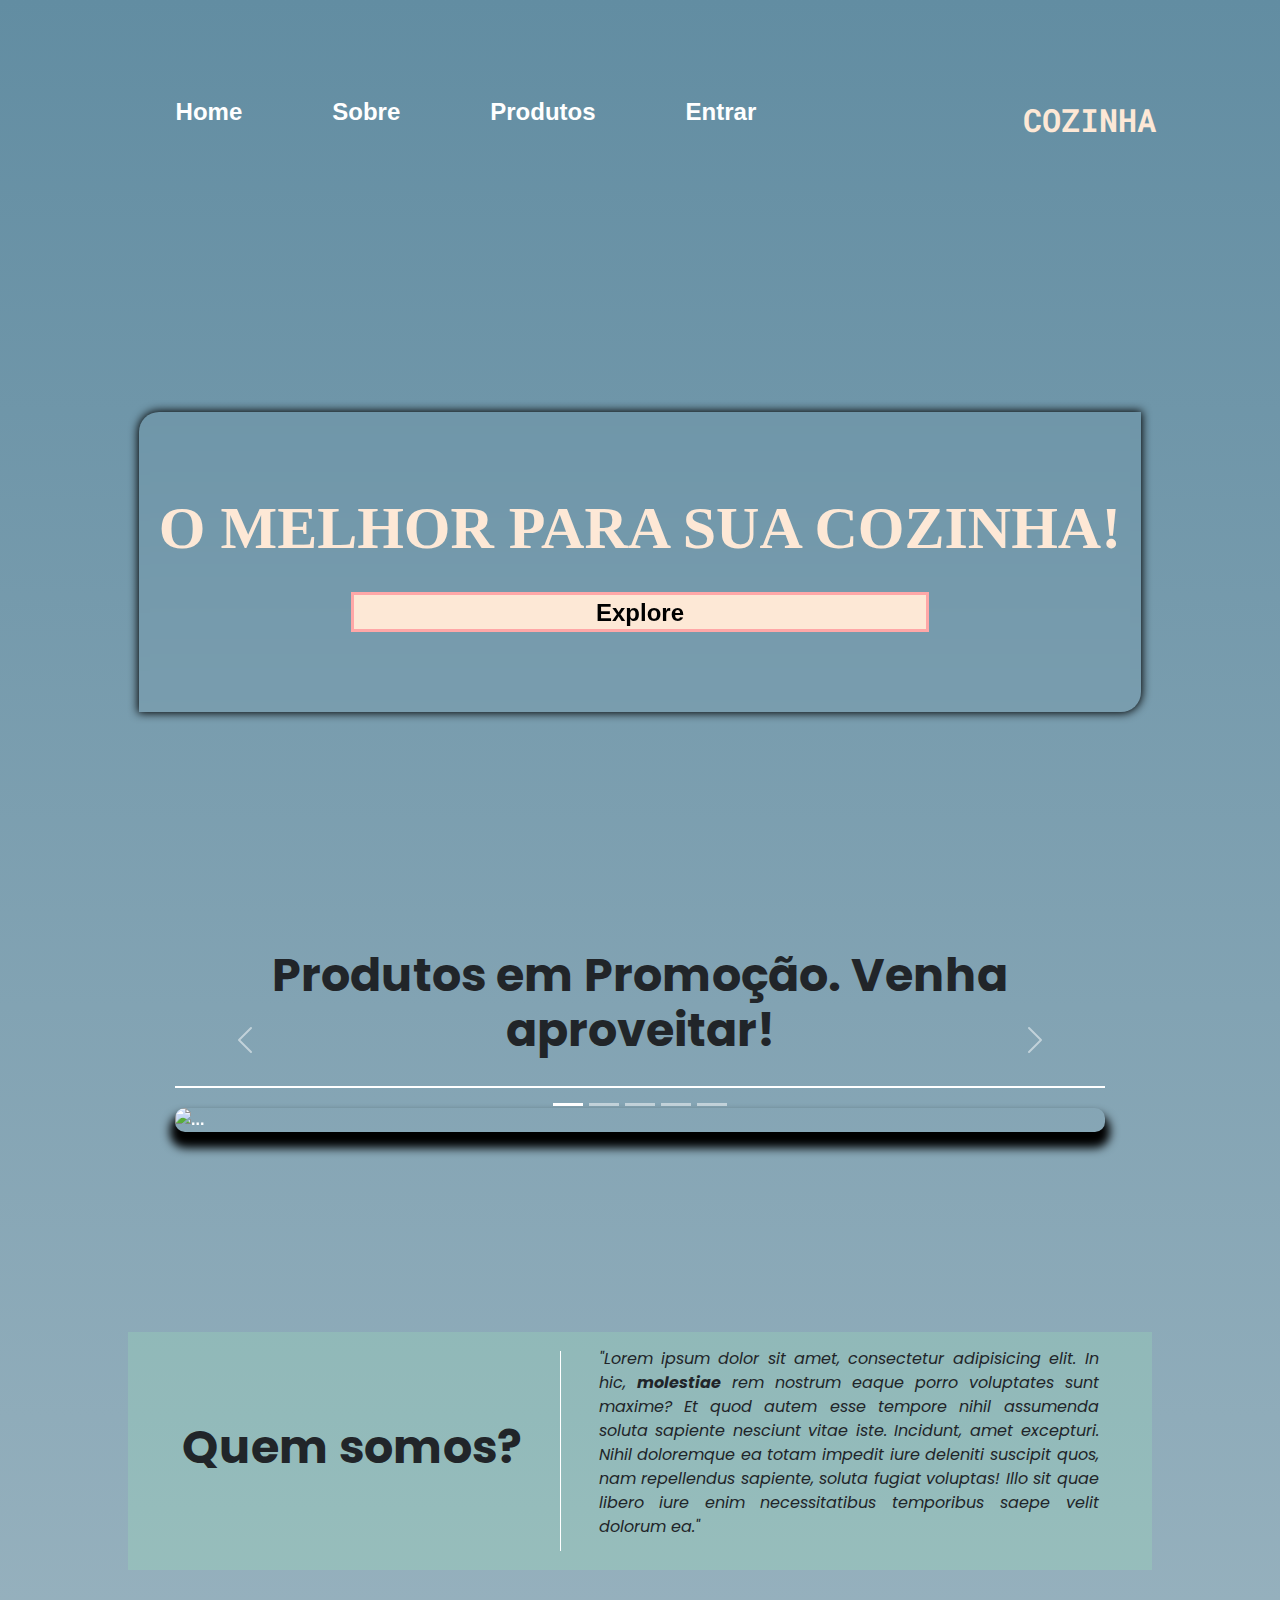
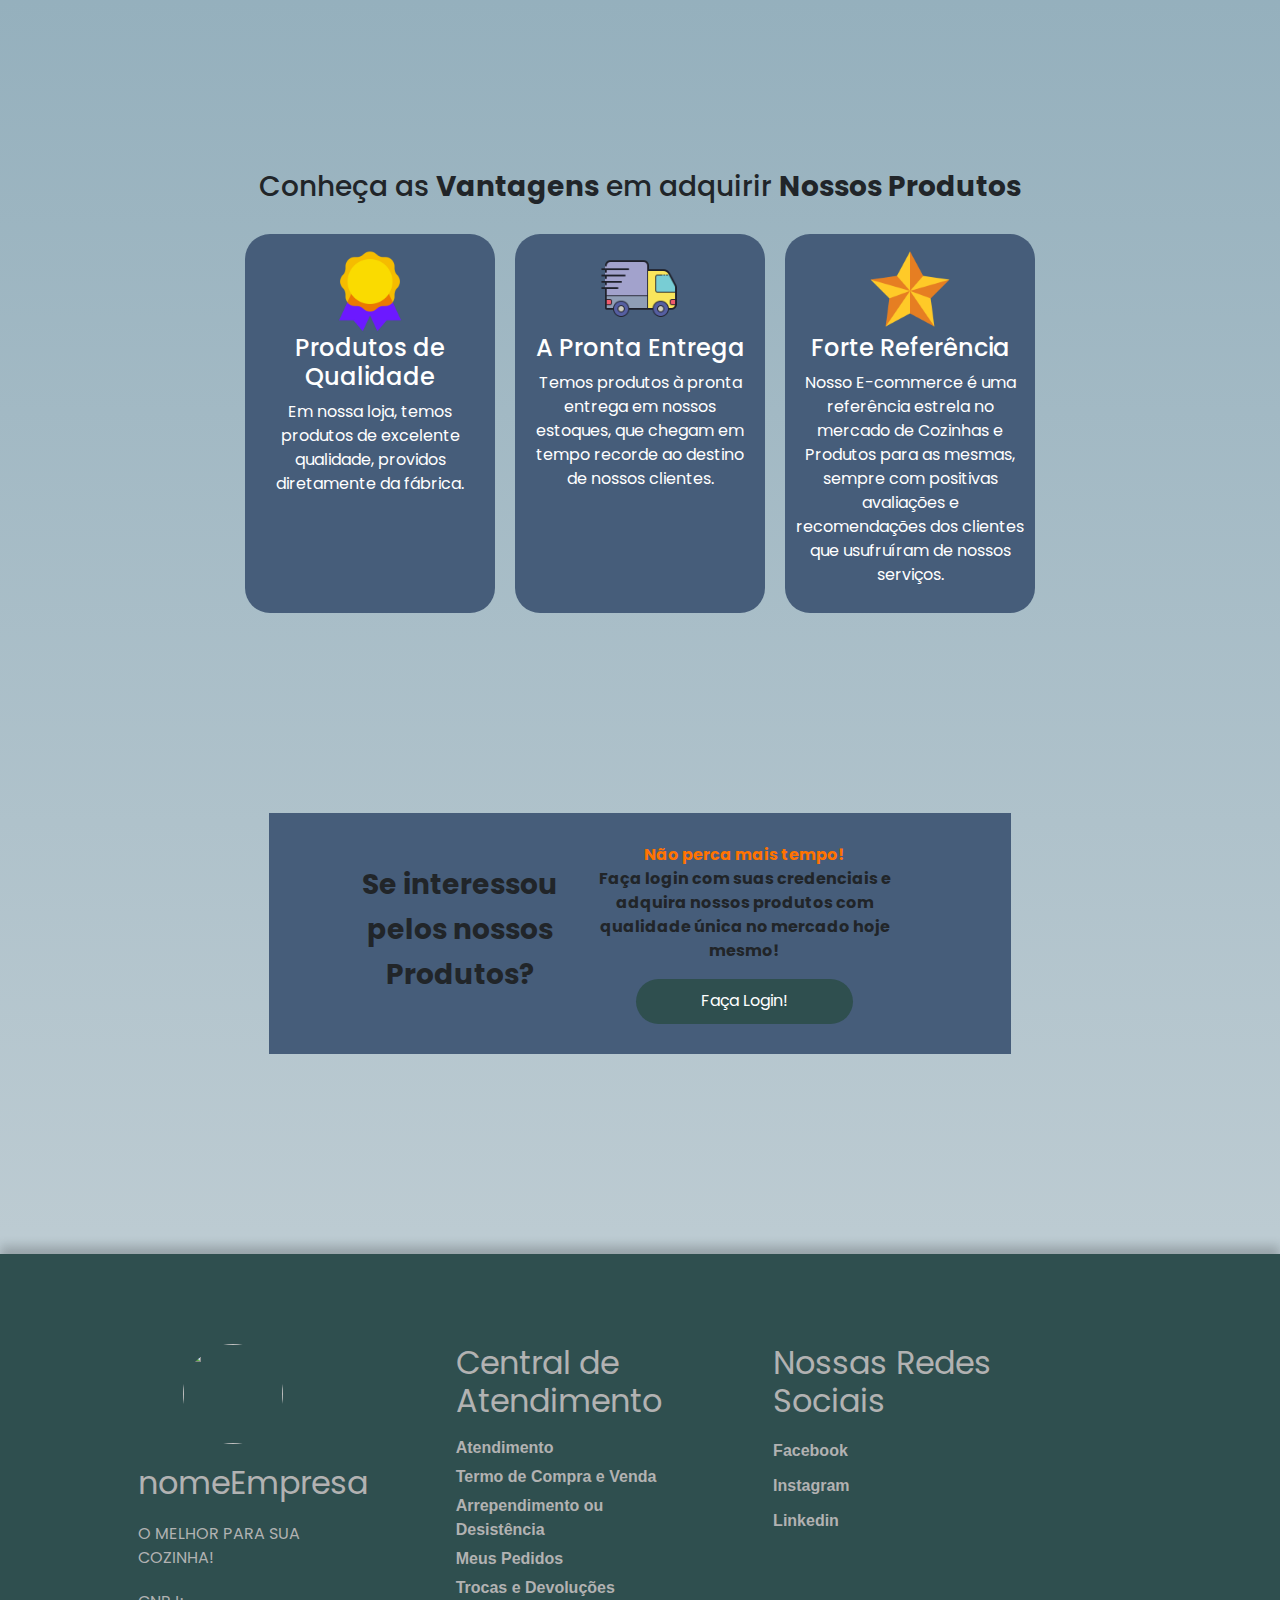
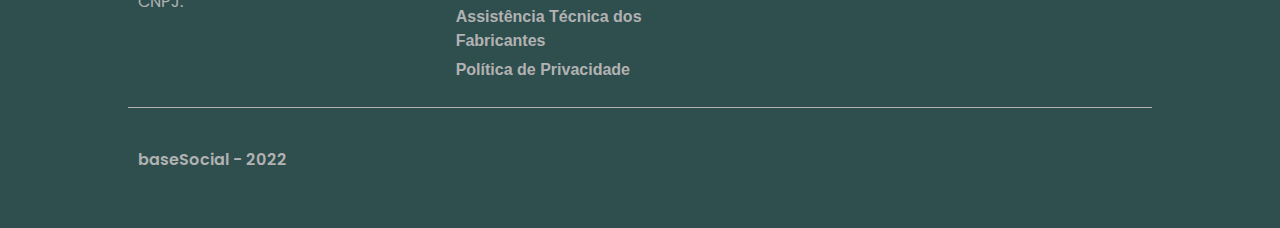
==== index.html @ 8b1926d8 "Ajustes Gerais em Design do site. Footer/Header/" ====
<!DOCTYPE html>
<html lang="pt-br">

<head>
  <meta charset="UTF-8">
  <meta http-equiv="X-UA-Compatible" content="IE=edge">
  <meta name="viewport" content="width=device-width, initial-scale=1.0">
  <title>Projeto Secreto da Base</title>

  <link rel="stylesheet" href="assets/css/reset.css">
  <link rel="stylesheet" href="assets/css/bootstrap.min.css">
  <link rel="stylesheet" href="assets/css/styleIndex.css">
  <!-- <link rel="stylesheet" href="assets/css/cssComum.css"> -->
</head>

<body>
  <section class="home">
    <header class="header-home">
      <nav class="nav-menu">
        <ul class="menu-items">
          <li class="item"><a href="">Home</a></li>
          <li class="item"><a href="#">Sobre</a></li>
          <li class="item"><a href="./telaProdutos.html">Produtos</a></li>
          <li class="item"><a href="./login.html">Entrar</a></li>
        </ul>
        <!--.menu-items-->
      </nav>
      <!--.nav-menu-->
      <a href="#" class="logo">Cozinha</a>
    </header>
    <!--.header-home-->

    <main class="main-home">
      <div class="center">
        <h1>O Melhor para sua Cozinha!</h1>
        <a href="#destaques">Explore</a>
      </div>
      <!--.center-->
    </main>
    <!--.main-home-->
  </section>
  <!--.home-->

  <section class="destaques" id="destaques">
    <div class="container d-flex justify-content-center">
      <div id="carouselExampleCaptions" class="carousel slide mt-5 col-10 d-flex justify-content-center"
        data-bs-ride="false">
        <h3 class="title">Produtos em Promoção. Venha aproveitar!</h3>
        <div class="row"></div>
        <div class="carousel-indicators">
          <button type="button" data-bs-target="#carouselExampleCaptions" data-bs-slide-to="0" class="active"
            aria-current="true" aria-label="Slide 1"></button>
          <button type="button" data-bs-target="#carouselExampleCaptions" data-bs-slide-to="1"
            aria-label="Slide 2"></button>
          <button type="button" data-bs-target="#carouselExampleCaptions" data-bs-slide-to="2"
            aria-label="Slide 3"></button>
          <button type="button" data-bs-target="#carouselExampleCaptions" data-bs-slide-to="3"
            aria-label="Slide 4"></button>
          <button type="button" data-bs-target="#carouselExampleCaptions" data-bs-slide-to="4"
            aria-label="Slide 5"></button>
        </div>
        <div class="carousel-inner">
          <a href="./telaProdutos.html">
            <div class="carousel-item active">
              <img src="./assets/images/homeImage.jpg" class="d-block w-100" alt="...">
              <div class="carousel-caption d-md-block">
                <h5>Produto 1</h5>
                <p class="desc">Descrição Produto 1</p>
              </div>
            </div>
          </a>
          <div class="carousel-item">
            <img src="./assets/images/homeImage.jpg" class="d-block w-100" alt="...">
            <div class="carousel-caption d-md-block">
              <h5>Produto 2</h5>
              <p class="desc">Descrição Produto 2</p>
            </div>
          </div>
          <div class="carousel-item">
            <img src="./assets/images/homeImage.jpg" class="d-block w-100" alt="...">
            <div class="carousel-caption d-md-block">
              <h5 class="font">Produto 3</h5>
              <p class="desc">Descrição Produto 3</p>
            </div>
          </div>
          <div class="carousel-item">
            <img src="./assets/images/homeImage.jpg" class="d-block w-100" alt="...">
            <div class="carousel-caption d-md-block">
              <h5 class="font">Produto 4</h5>
              <p class="desc">Descrição Produto 4</p>
            </div>
          </div>
          <div class="carousel-item">
            <img src="./assets/images/homeImage.jpg" class="d-block w-100" alt="...">
            <div class="carousel-caption d-md-block">
              <h5 class="font">Produto 5</h5>
              <p class="desc">Descrição Produto 5</p>
            </div>
          </div>
        </div>
        <button class="carousel-control-prev" type="button" data-bs-target="#carouselExampleCaptions"
          data-bs-slide="prev">
          <span class="carousel-control-prev-icon" aria-hidden="true"></span>
          <span class="visually-hidden">Previous</span>
        </button>
        <button class="carousel-control-next" type="button" data-bs-target="#carouselExampleCaptions"
          data-bs-slide="next">
          <span class="carousel-control-next-icon" aria-hidden="true"></span>
          <span class="visually-hidden">Next</span>
        </button>
      </div>
      <!--.carousel-->
    </div>
    <!--.container-->
  </section>
  <!--.destaques-->

  <section class="about">
    <div class="container">
      <header class="header-about">
        <h3 class="title">Quem somos?</h3>
      </header>
      <!--.header-about-->
      <div class="row"></div>
      <main class="main-about">
        <p>"Lorem ipsum dolor sit amet, consectetur adipisicing elit. In hic, <strong>molestiae</strong> rem nostrum
          eaque porro voluptates sunt maxime? Et quod autem esse tempore nihil assumenda soluta sapiente nesciunt vitae
          iste.
          Incidunt, amet excepturi. Nihil doloremque ea totam impedit iure deleniti suscipit quos, nam repellendus
          sapiente, soluta fugiat voluptas! Illo sit quae libero iure enim necessitatibus temporibus saepe velit dolorum
          ea."</p>
      </main>
      <!--.main-about-->
    </div>
    <!--.container-->
  </section>
  <!--.about-->

  <section class="vantagens">
    <div class="container">
      <header class="header-vantagens">
        <h3>Conheça as <strong>Vantagens</strong> em adquirir <strong>Nossos Produtos</strong></h3>
      </header>
      <main class="main-vantagens">
        <div class="vantItem">
          <img src="./assets/images/itemVant1.png" alt="">
          <h4>Produtos de Qualidade</h4>
          <p>Em nossa loja, temos produtos de excelente qualidade, providos diretamente da fábrica.</p>
        </div>

        <div class="vantItem">
          <img src="./assets/images/itemVant2.png" alt="">
          <h4>A Pronta Entrega</h4>
          <p>Temos produtos à pronta entrega em nossos estoques, que chegam em tempo recorde ao destino de nossos
            clientes.</p>
        </div>

        <div class="vantItem">
          <img src="./assets/images/itemVant3.png" alt="">
          <h4>Forte Referência</h4>
          <p>Nosso E-commerce é uma referência estrela no mercado de Cozinhas e Produtos para as mesmas, sempre com
            positivas avaliações e recomendações dos clientes que usufruíram de nossos serviços.</p>
        </div>
      </main>
      <!--.main-vantagens-->
    </div>
    <!--.container-->
  </section>
  <!--.vantagens-->

  <section class="login">
    <div class="container">
      <header class="header-login">
        <!-- <div class="row"></div> -->
        <h3>Se interessou pelos nossos Produtos?</h3>
      </header>
      <main class="main-login">
        <p><span>Não perca mais tempo!</span><br>Faça login com suas credenciais e adquira nossos produtos com qualidade
          única no
          mercado hoje mesmo!</p>
        <button>Faça Login!</button>
      </main>
    </div>
    <!--.container-->
  </section>
  <!--.login-->

  <footer>
    <div class="wrapper">
      <div class="footer_box">
        <div class="company_footer">
          <img src="./assets/images/logobase-branco.png" alt="" width="100" height="100">
          <h2>nomeEmpresa</h2>
          <p>O MELHOR PARA SUA COZINHA!</p>
          <p>CNPJ:</p>
        </div>
      </div>
      <div class="footer_box">
        <div class="article_footer">
          <h2>Central de Atendimento</h2>
          <ul class="footer_list footer_article_list">
            <li>
              <a href="">Atendimento</a>
            </li>
            <li>
              <a href="">Termo de Compra e Venda</a>
            </li>
            <li>
              <a href="">Arrependimento ou Desistência</a>
            </li>
            <li>
              <a href="">Meus Pedidos</a>
            </li>
            <li>
              <a href="">Trocas e Devoluções</a>
            </li>
            <li>
              <a href="">Assistência Técnica dos Fabricantes</a>
            </li>
            <li>
              <a href="">Política de Privacidade</a>
            </li>
          </ul>
        </div>
      </div>
      <div class="footer_box">
        <h2>Nossas Redes Sociais</h2>
        <ul class="footer_list">
          <li>
            <a href="">
              <i class="fab fa-facebook-square"></i>
              <span>Facebook</span>
            </a>
          </li>
          <li>
            <a href="">
              <i class="fab fa-instagram"></i>
              <span>Instagram</span>
            </a>
          </li>
          <li>
            <a href="">
              <i class="fab fa-linkedin"></i>
              <span>Linkedin</span>
            </a>
          </li>
        </ul>
      </div>
      <div class="footer_bottom">
        <div class="wrapper">
          <p>baseSocial - 2022</p>

        </div>
      </div>
  </footer>

  <script src="./assets/js/script.js"></script>
  <script src="./assets/js/bootstrap.bundle.min.js"></script>
</body>

</html>
---- assets/css/styleIndex.css ----
/*
=======
Global Settings
=======
*/
@import url('https://fonts.googleapis.com/css2?family=Roboto+Mono:wght@700&display=swap');
@import url('https://fonts.googleapis.com/css2?family=Poppins:wght@500&display=swap');

body {
    background: linear-gradient(to bottom, #628da2, #CFD8DC);
    overflow-x: hidden;
    font-family: 'Poppins', sans-serif;
}

:root {
    --secundaryColor-home: white;
    --mainColor-home: rgb(253, 232, 214);
}

ul {
    list-style: none;
}

/*
=======
Home Styles
=======
*/
.home {
    background: url("/assets/images/homeImage.jpg");
    background-repeat: no-repeat ;
    background-size: cover;
    background-position: top right;
    object-fit: cover;
    width: 100vw;
    height: 100vh;
    padding: 10px 0;
}

/*
=======
Home Header Styles
=======
*/
.header-home {
    display: flex;
    justify-content: space-around;
    width: 100vw;
    height: 20vh;
    align-items: center;
    padding: 10px 0;
    background-color: transparent;
    margin-top: 20px;
}

a {
    text-decoration: none;
    color: white;
    font-family: sans-serif;
    font-weight: 670;
}

.header-home>a {
    color: var(--mainColor-home);
    text-transform: uppercase;
    font-family: 'Roboto Mono', monospace;
    font-size: 32px;
}

.nav-menu .menu-items {
    display: flex;
    gap: 50px;
}

.nav-menu .menu-items li {
    transition: box-shadow 1s, border-radius 1s;
    padding: 10px 20px;
}

.nav-menu .menu-items li:hover {
    box-shadow: inset 1px 1px 5px 5px #0f0f11;
    border-radius: 0 10px 0 10px;
}

.nav-menu .menu-items li a {
    color: var(--secundaryColor-home);
    font-size: 24px;
}

/*
=======
Home Main Styles
=======
*/
.main-home {
    display: flex;
    align-items: center;
    justify-content: center;
    height: 80%;
}

.main-home .center {
    display: flex;
    align-items: center;
    justify-content: center;
    flex-direction: column;
    height: 300px;
    gap: 20px;

    padding: 20px;

    backdrop-filter: blur(5px);
    box-shadow: 0px 0px 10px 1px black;
    border-radius: 20px 0 20px 0;
}

.main-home .center h1 {
    color: var(--mainColor-home);
    text-transform: uppercase;
    font-size: 60px;
    font-weight: bolder;
    text-align: center;
    font-family: Cambria, Cochin, Georgia, Times, 'Times New Roman', serif;
}

.center a {
    font-size: 24px;
    text-align: center;
    font-weight: bolder;
    color: black;
    width: 60%;
    height: 40px;
    transition: 1s;
    border: 3px solid rgb(255, 167, 167);
    background-color: var(--mainColor-home);
}

.center a:hover {
    transition: 1s;
    background-color: rgb(255, 167, 167);
    box-shadow: 1px 1px 12px 1px rgb(255, 158, 158);
}

/*
=======
Destaques Styles
=======
*/
.destaques .container .carousel {
    display: flex;
    align-items: center;
    flex-direction: column;
    gap: 20px;
}

.container .title {
    text-align: center;
    font-size: 46px;
    font-weight: bolder;
}

.destaques .container .row {
    border: 1px solid rgb(255, 255, 255);
    width: 100%;
}

.carousel-caption h5 {
    font-size: 60px;
}

.carousel-inner {
    border-radius: 10px;
    box-shadow: 0 11px 10px 5px black;
    user-select: none;
}

/*
=======
About Styles
=======
*/
.about .container {
    display: flex;
    align-items: center;
    justify-content: center;
    gap: 50px;
    margin: 200px auto 200px auto;
    padding: 15px;
    max-width: 1024px;
    min-width: 310px;
    background-color: rgba(167, 255, 189, 0.178);
}

.about .container p {
    text-align: justify;
    font-style: italic;
    max-width: 500px;
    min-width: 300px;
}

.about .container .row,
.login .container .row {
    height: 200px;
    border-right: 1px solid rgb(255, 255, 255);
}

/*
=======
Vantagens Styles
=======
*/
.vantagens .container .header-vantagens h3 {
    margin-bottom: 30px;
}

.vantagens .container .header-vantagens h3,
.vantItem {
    text-align: center;
}

.vantagens .container main {
    display: flex;
    justify-content: center;
    flex-wrap: wrap;
    gap: 20px;
    color: white;
}

.vantagens .container .main-vantagens .vantItem {
    background-color: #465d7a;
    border-radius: 25px;
    width: 250px;
    padding: 10px;
    transition: 1s;
}

.vantItem:hover {
    transform: scale(1.1);
    box-shadow: 1px 1px 10px 1px black;
}

.vantagens .container .main-vantagens .vantItem img {
    height: 90px;
}

/*
=======
Login Styles
=======
*/
.login {
    margin: 200px 0 200px 0;
    width: 100vw;
}

.login .container {
    background-color: #465D7A;
    display: flex;
    flex-wrap: wrap;
    padding: 10px;
    width: 58vw;
    gap: 10px;
    justify-content: center;
    align-items: center;
    text-align: center;
}

.container .header-login {
    width: 200px;
}

.header-login h3 {
    line-height: 45px;
    font-weight: bolder;
}

.container .main-login {
    width: 350px;
    display: flex;
    padding: 20px;
    align-items: center;
    flex-direction: column;
    font-weight: 700;
}

.main-login p span {
    color: rgb(255, 115, 0);
}

.main-login button {
    width: 70%;
    height: 45px;
    border: none;
    border-radius: 25px;
    background-color: #2F4F4F;
    color: white;
    transition: 1s;
}

.main-login button:hover {
    transform: scale(1.3);
}

/*
=======
Footer Styles
=======
*/
footer {
    background-color: darkslategrey;
    padding: 5em 0 40px 0;
    box-shadow: 0 -8px 10px rgba(0, 0, 0, 0.2);

    display: flex;
    justify-content: center;
    box-sizing: border-box;

    width: 100%;
}

footer h2,
footer p,
footer a,
footer span {
    color: #B2B2B2;
}

footer h2 {
    font-weight: 400;
}

footer a {
    text-decoration: none;
}

footer ul {
    padding: 0;
    margin-top: 15px;
}

footer li {
    list-style: none;
    margin-top: 5px;
}

.footer_box {
    width: 31%;
    padding: 1%;
    float: left;
}

.wrapper {
    width: 80%;
}

footer .wrapper {
    clear: both;
    content: "";
    display: block;
}

.company_footer {
    width: 80%;
}

.company_footer H2 {
    margin-top: 20px;
}

.company_footer h2,
.company_footer p {
    margin-bottom: 20px;
}

.company_footer img {
    margin-left: 45px;
    border-radius: 50%;
}

.footer_list {
    margin-bottom: 15px;
}

.footer_list a {
    transition: .5s;
}

.footer_list a:hover {
    color: #FFF;
}

.footer_list li:after {
    clear: both;
    content: "";
    display: block;
}

.article_footer {
    width: 80%;
}

.footer_list.footer_article_list span {
    display: block;
    float: none;
}

.fab {
    font-size: 30px;
    margin-right: 10px;
    float: left;
}

.footer_list li span {
    float: left;
    height: 30px;
    line-height: 30px;
}

.footer_bottom .wrapper {
    border-top: 1px solid #B2B2B2;
    width: 100%;
}

.footer_bottom p {
    font-weight: 600;
    margin-top: 40px;
    margin-left: 10px;
}
---- assets/css/cssComum.css ----
/* 
=======
Header Styles
=======
*/
header {
    height: 20vh;
    width: 100%;

    display: flex;
    justify-content: center;
    align-items: center;

    background-color: darkslategray;
}

.header-logo {
    width: 20%;
    height: 50%;
}

.header-logo img {
    height: 100%;
}

.nav-menu {
    width: 60%;
    height: 50%;

    display: flex;
    justify-content: center;
    align-items: center;
}

.menu-items {
    width: 100%;

    display: flex;
    justify-content: space-around;

    list-style: none;
}

.item a {
    text-decoration: none;
    color: aliceblue;
    font-weight: bold;
    font-family: 'Roboto Mono', monospace;
    font-size: xx-large;
}

.item {
    position: relative;
}

.item::before {
    content: "";

    position: absolute;
    left: -15px;
    top: -15px;

    height: 0;
    width: 2px;

    transition: height 0.5s;

    background-color: aliceblue;
}

.item:hover::before {
    height: 80px;
}

/*
=======
Footer Styles
=======
*/
footer {
    background-color: darkslategrey;
    padding: 5em 0 40px 0;
    box-shadow: 0 -8px 10px rgba(0, 0, 0, 0.2);

    display: flex;
    justify-content: center;
    box-sizing: border-box;

    width: 100%;
}

footer h2,
footer p,
footer a,
footer span {color: #B2B2B2;}

footer h2 {font-size: 32px; font-weight: normal;}

footer a {text-decoration: none;}

footer ul {
    padding: 0;
    margin-top: 15px;
}

footer li {
    list-style: none;
    margin-top: 5px;
}

.footer_box {
    width: 31%;
    padding: 1%;
    float: left;
}

.wrapper {
    width: 80%;
}

footer .wrapper {
    clear: both;
    content: "";
    display: block;
}

.company_footer {
    width: 80%;
}

.company_footer {
    margin-top: 20px;
}

.company_footer h2,
.company_footer p {
    margin-bottom: 20px;
}

.company_footer img {
    margin-left: 45px;
    border-radius: 50%;
}

.footer_list {
    margin-bottom: 15px;
}

.footer_list a {
    transition: .5s;
}

.footer_list a:hover {
    color: #FFF;
}

.footer_list li:after {
    clear: both;
    content: "";
    display: block;
}

.article_footer {
    width: 80%;
}

.footer_list.footer_article_list span {
    display: block;
    float: none;
}

.fab {
    font-size: 30px;
    margin-right: 10px;
    float: left;
}

.footer_list li span {
    float: left;
    height: 30px;
    line-height: 30px;
}

.footer_bottom .wrapper {
    border-top: 1px solid #B2B2B2;
    width: 100%;
}

.footer_bottom p {
    font-weight: 600;
    margin-top: 40px;
    margin-left: 10px;
}
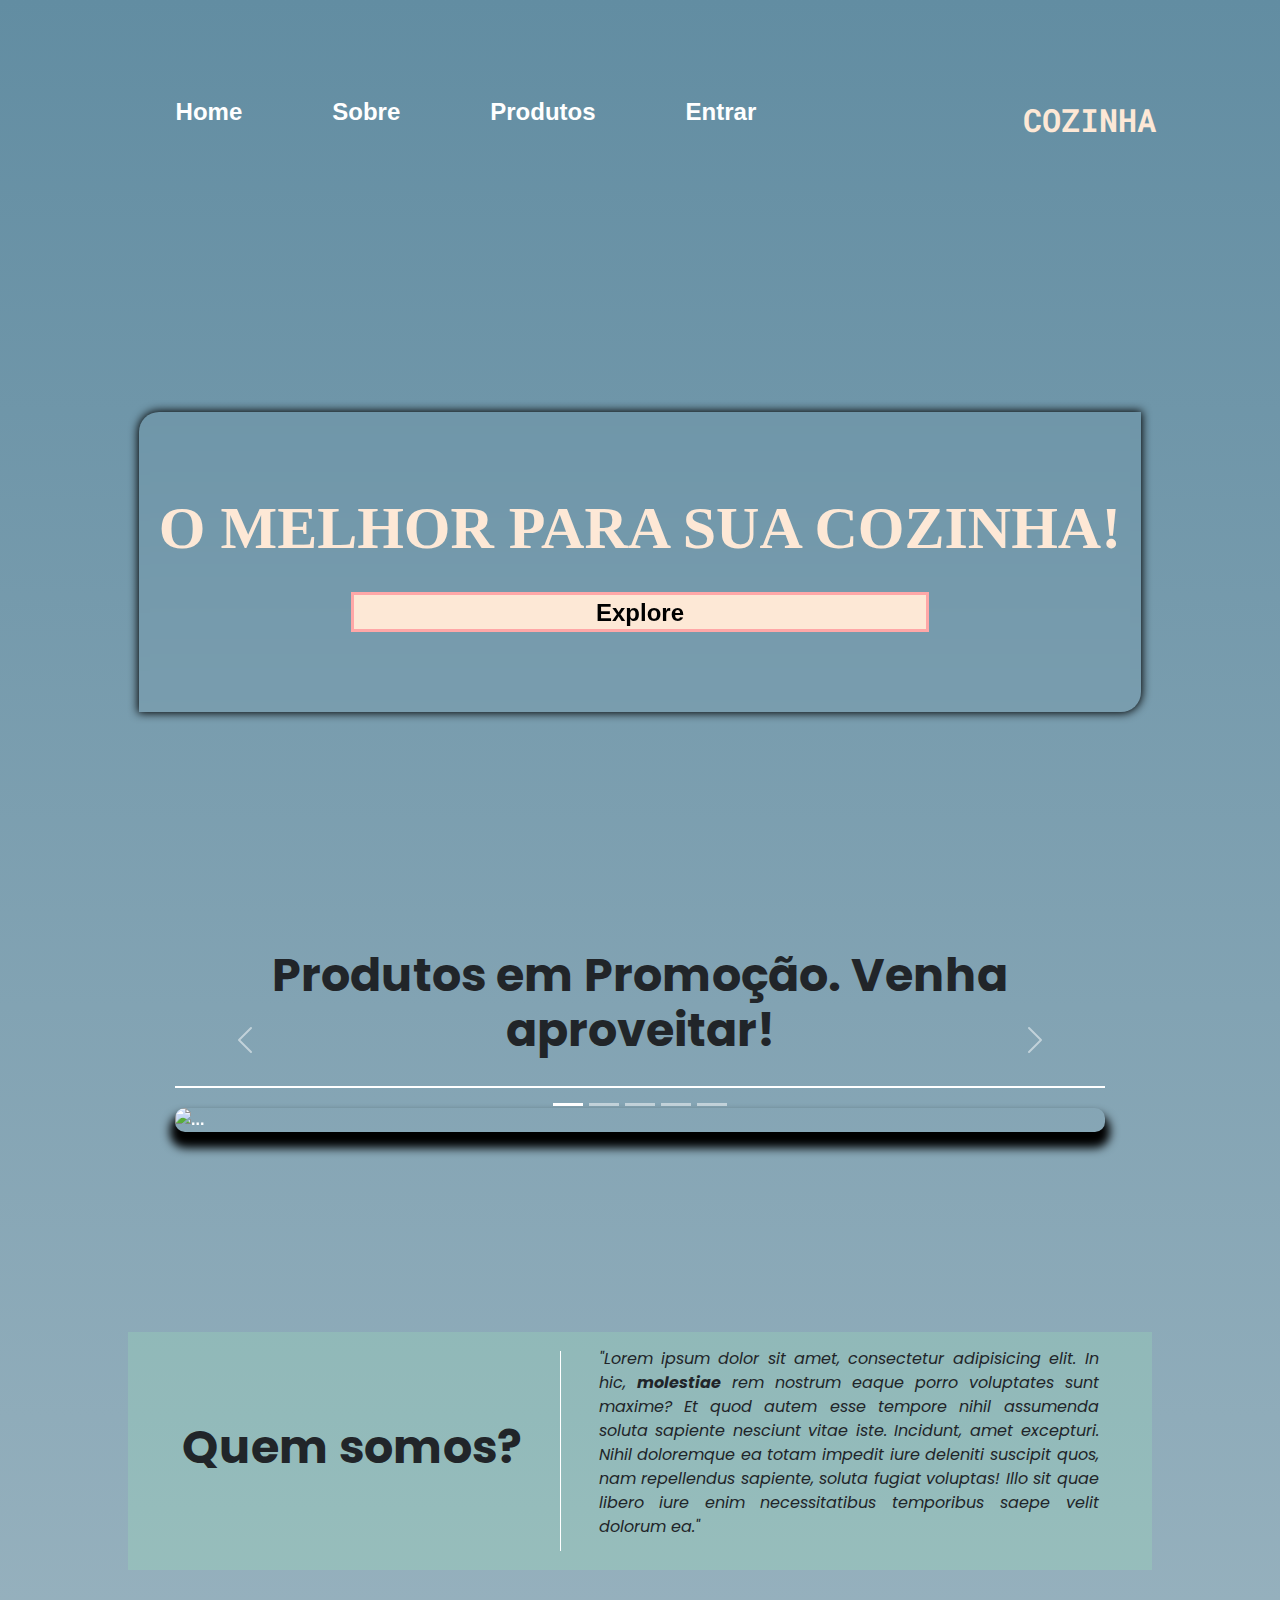
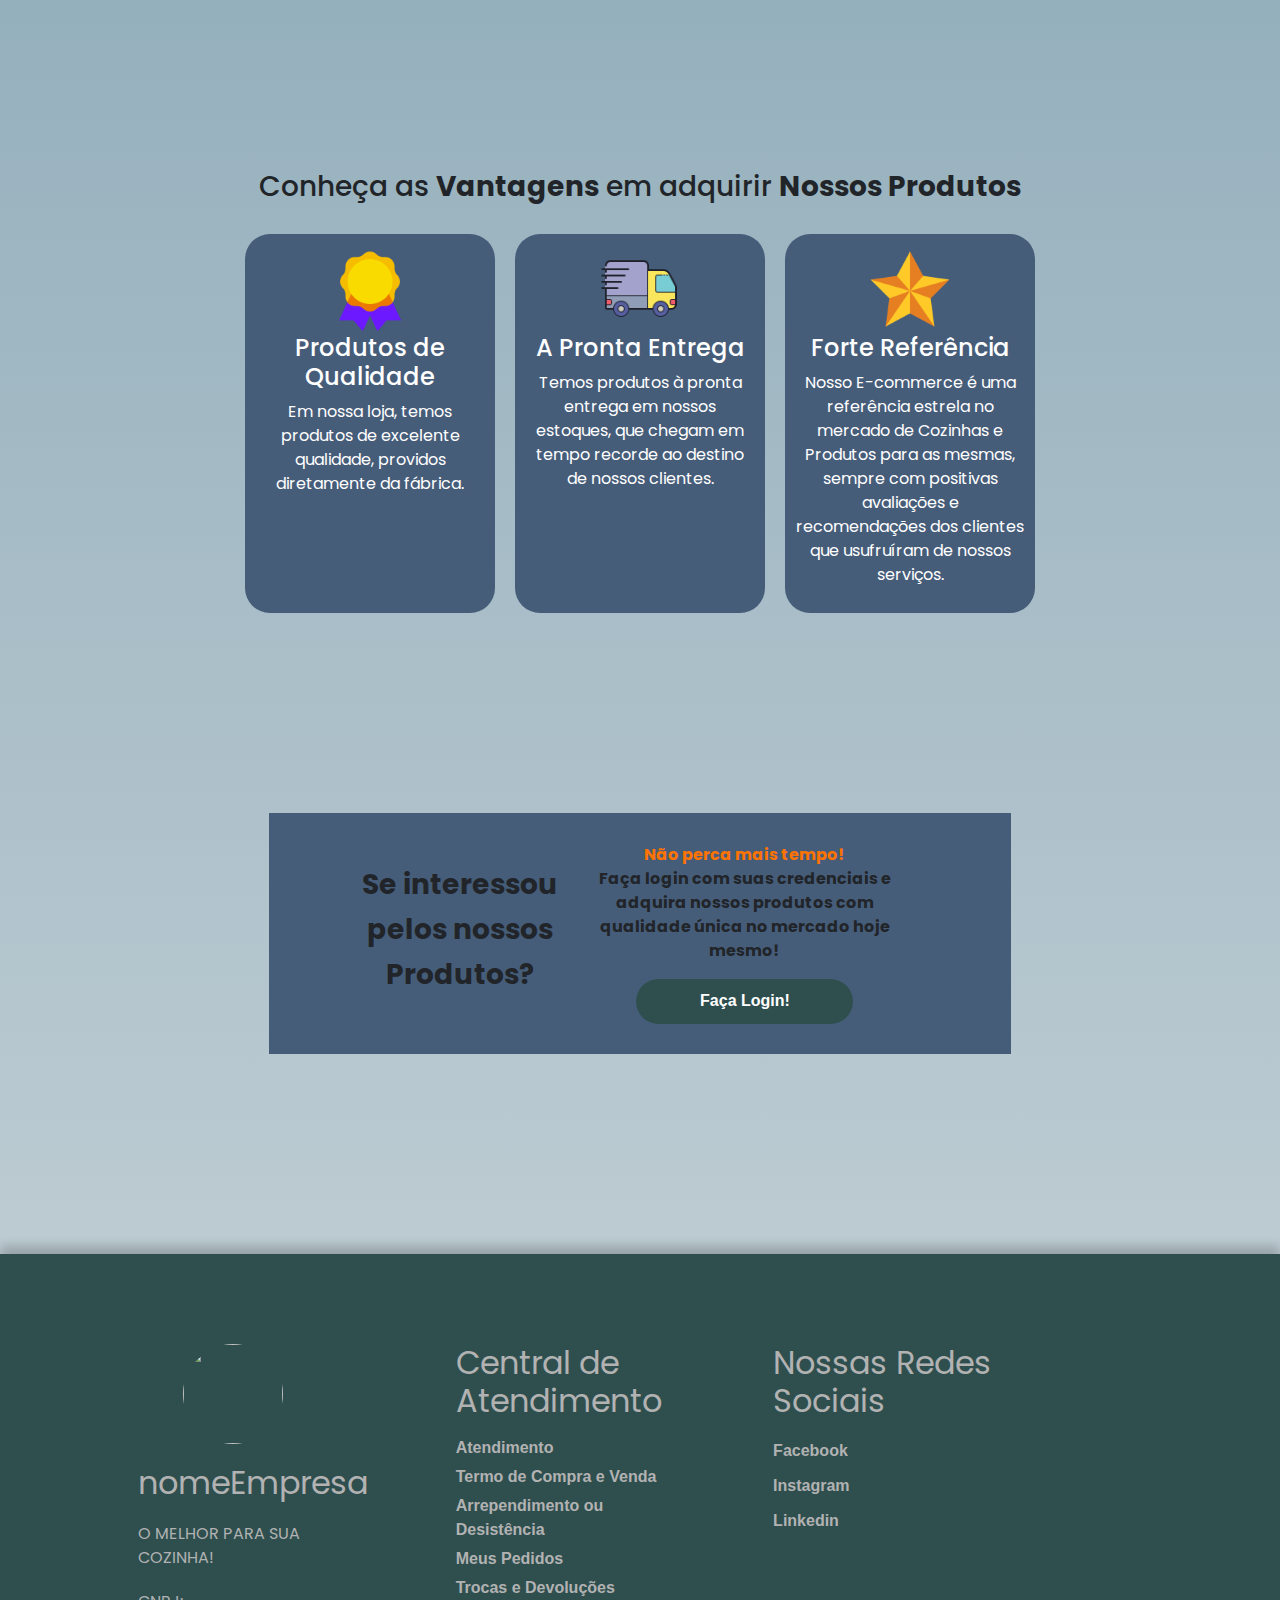
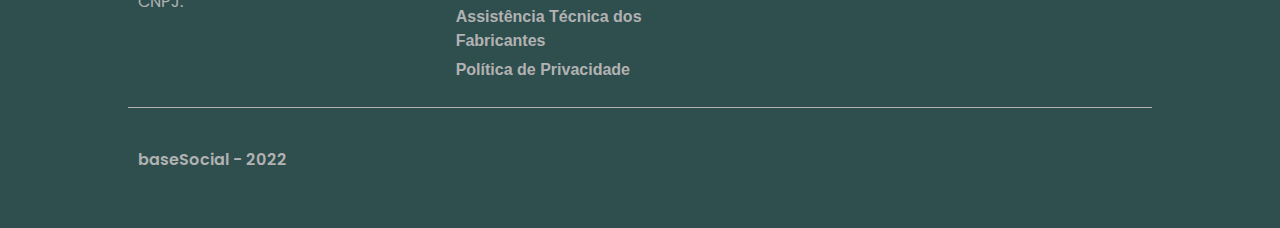
==== commit cd36972f: "fix: Link nos botões da Página Inicial" ====
--- a/index.html
+++ b/index.html
@@ -178,7 +178,7 @@
         <p><span>Não perca mais tempo!</span><br>Faça login com suas credenciais e adquira nossos produtos com qualidade
           única no
           mercado hoje mesmo!</p>
-        <button>Faça Login!</button>
+        <button><a href="./login.html">Faça Login!</a></button>
       </main>
     </div>
     <!--.container-->
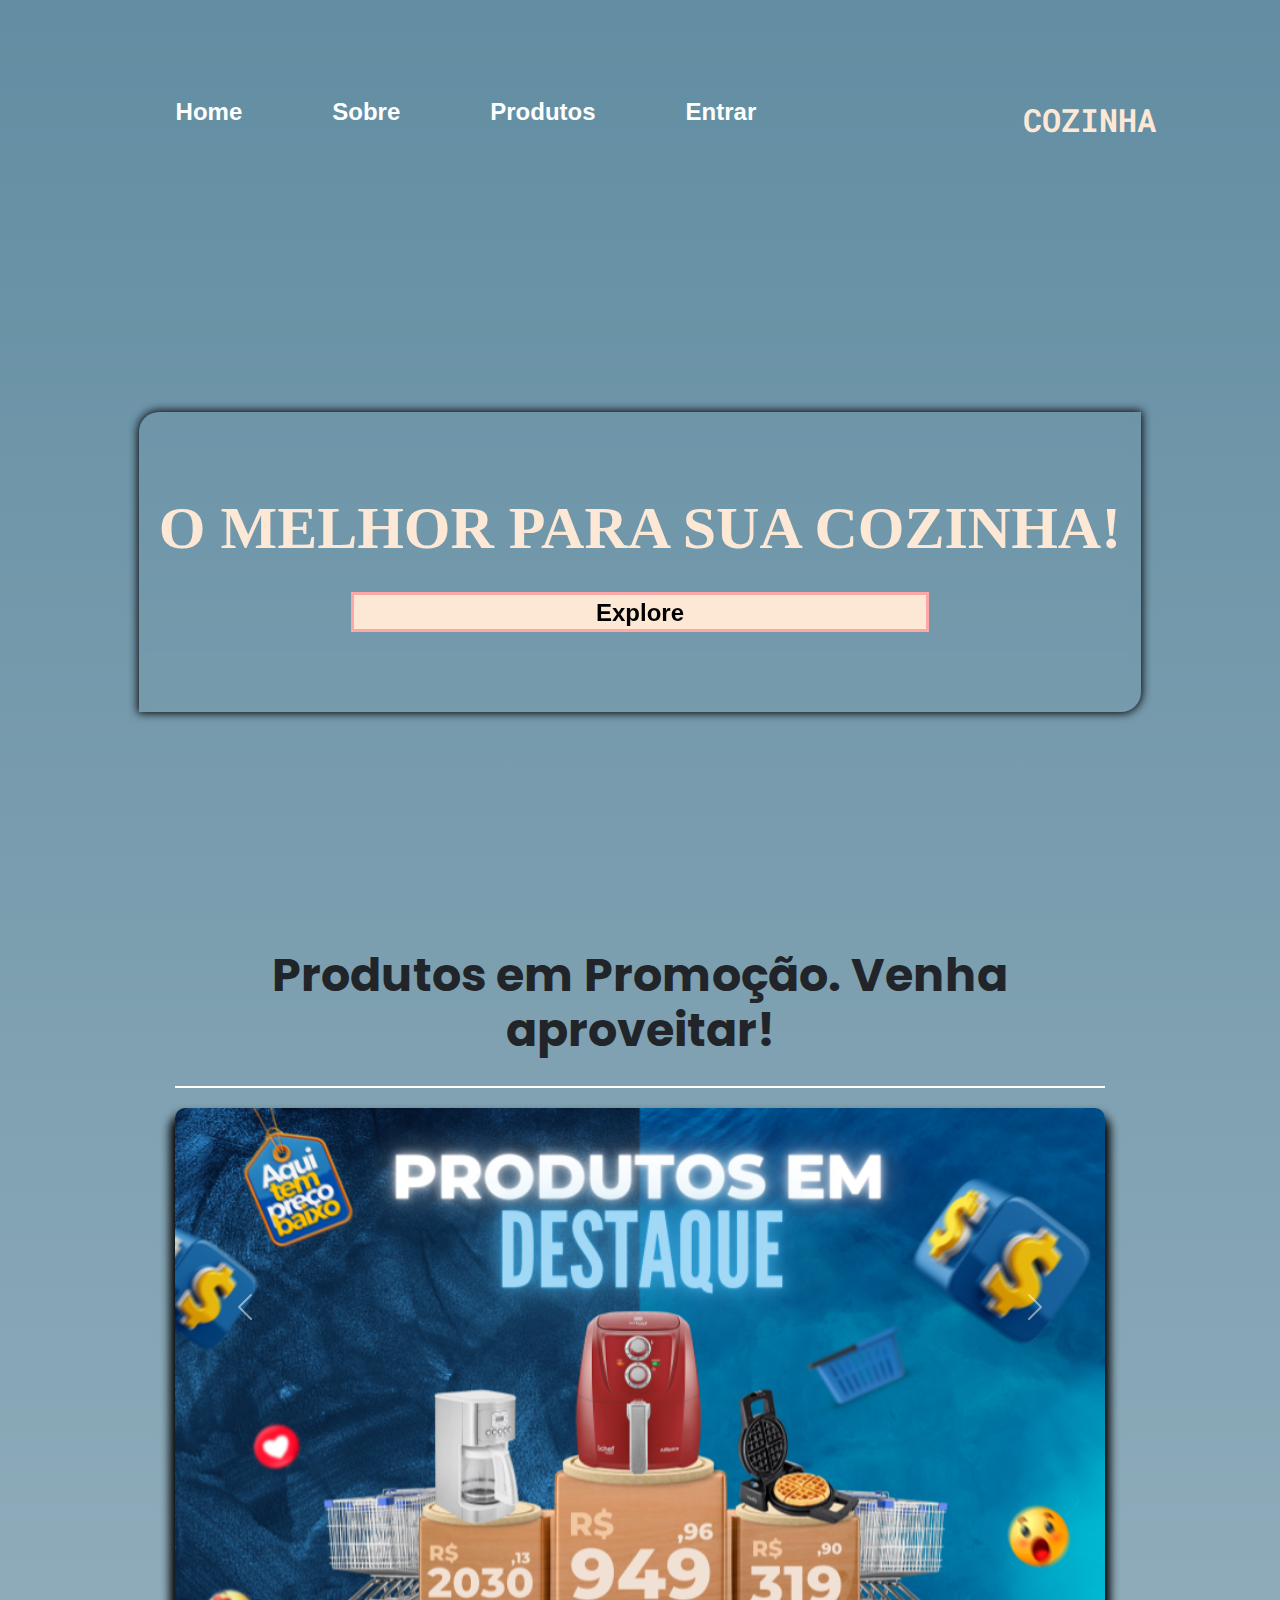
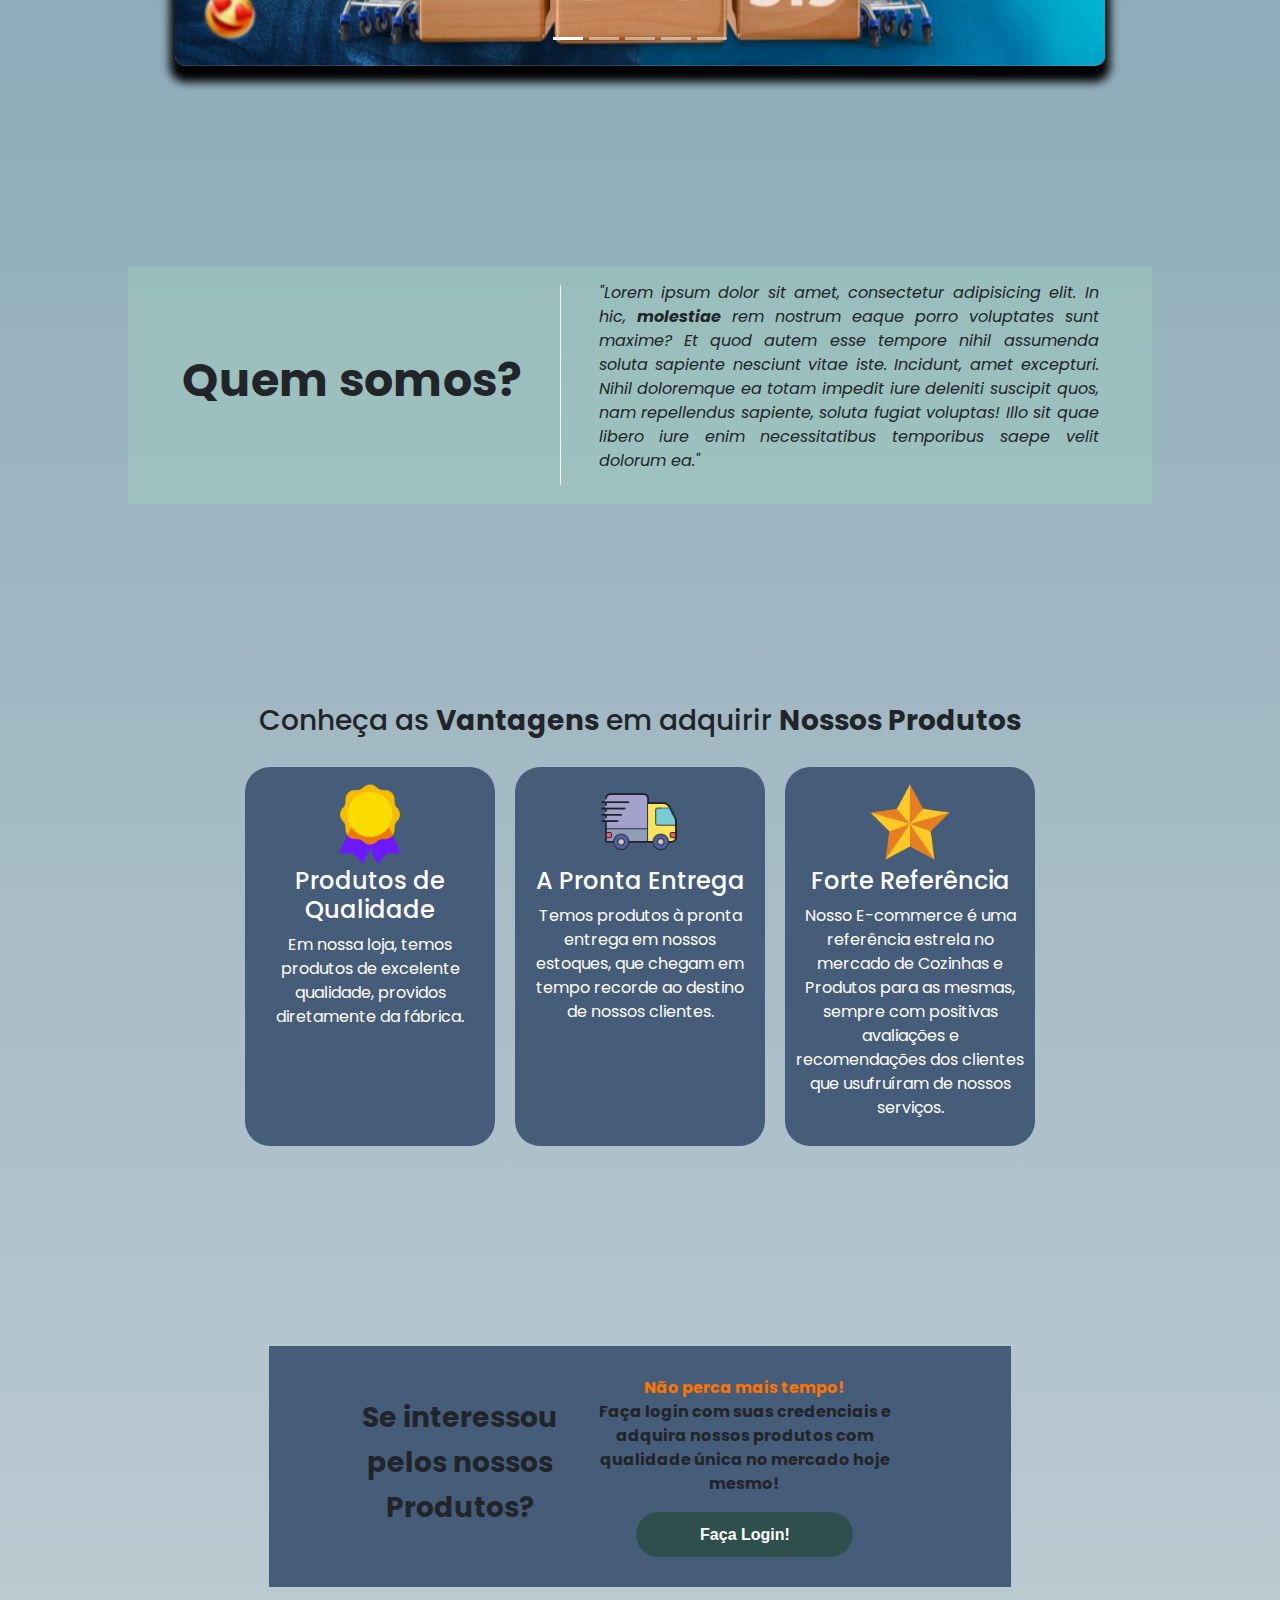
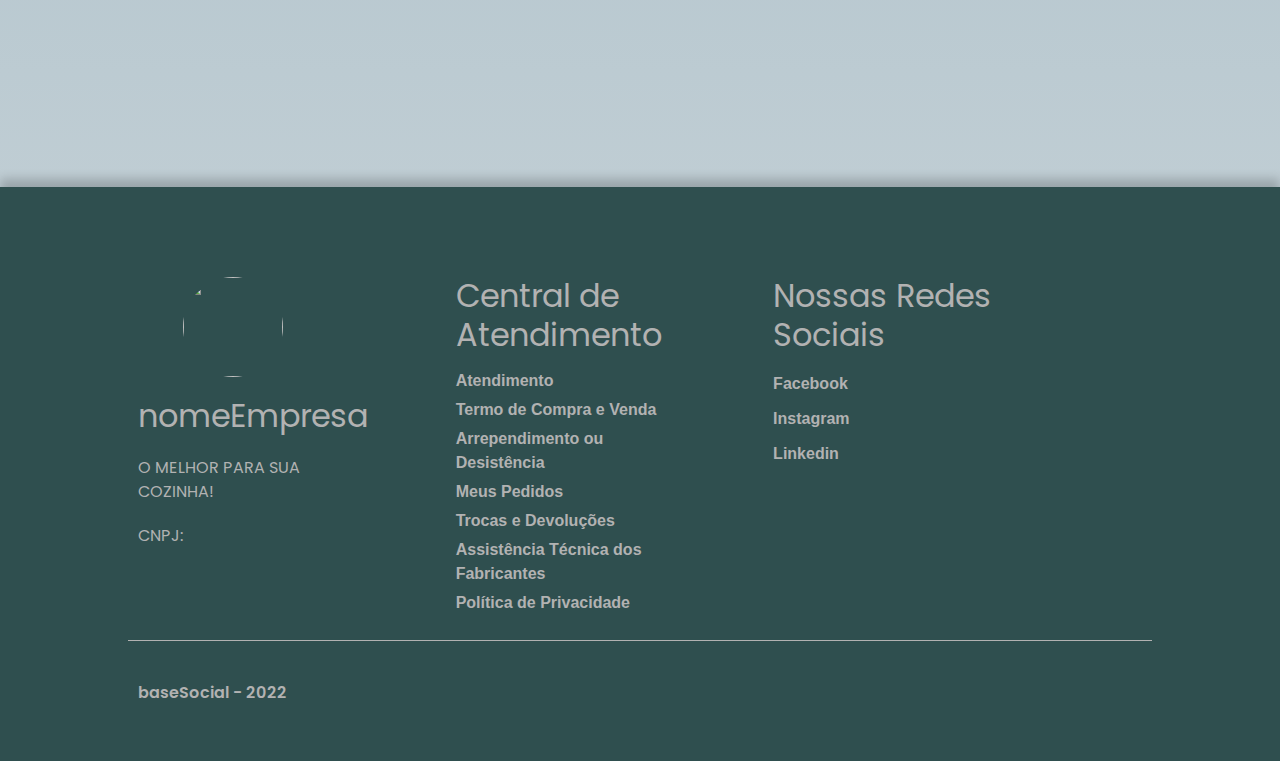
==== commit 06486c0c: "fix: Definindo Poppins como fonte padrão | Deslinkando 'cssComum.css' do index" ====
--- a/index.html
+++ b/index.html
@@ -10,7 +10,6 @@
   <link rel="stylesheet" href="assets/css/reset.css">
   <link rel="stylesheet" href="assets/css/bootstrap.min.css">
   <link rel="stylesheet" href="assets/css/styleIndex.css">
-  <!-- <link rel="stylesheet" href="assets/css/cssComum.css"> -->
 </head>
 
 <body>
@@ -62,19 +61,11 @@
         <div class="carousel-inner">
           <a href="./telaProdutos.html">
             <div class="carousel-item active">
-              <img src="./assets/images/homeImage.jpg" class="d-block w-100" alt="...">
-              <div class="carousel-caption d-md-block">
-                <h5>Produto 1</h5>
-                <p class="desc">Descrição Produto 1</p>
-              </div>
+              <img src="./assets/images/bannerProducts.png" class="d-block w-100" alt="...">
             </div>
           </a>
           <div class="carousel-item">
-            <img src="./assets/images/homeImage.jpg" class="d-block w-100" alt="...">
-            <div class="carousel-caption d-md-block">
-              <h5>Produto 2</h5>
-              <p class="desc">Descrição Produto 2</p>
-            </div>
+            <img src="./assets/images/banner2Products.png" class="d-block w-100" alt="...">
           </div>
           <div class="carousel-item">
             <img src="./assets/images/homeImage.jpg" class="d-block w-100" alt="...">
@@ -256,6 +247,7 @@
 
   <script src="./assets/js/script.js"></script>
   <script src="./assets/js/bootstrap.bundle.min.js"></script>
+  <script src="./assets/js/header.js"></script>
 </body>
 
 </html>--- a/assets/css/styleIndex.css
+++ b/assets/css/styleIndex.css
@@ -28,7 +28,7 @@
 */
 .home {
     background: url("/assets/images/homeImage.jpg");
-    background-repeat: no-repeat ;
+    background-repeat: no-repeat;
     background-size: cover;
     background-position: top right;
     object-fit: cover;
@@ -77,14 +77,45 @@
     padding: 10px 20px;
 }
 
+.nav-menu .menu-items li a {
+    transition: color 1s;
+}
+
 .nav-menu .menu-items li:hover {
     box-shadow: inset 1px 1px 5px 5px #0f0f11;
     border-radius: 0 10px 0 10px;
 }
 
+.nav-menu .menu-items li:hover a {
+    color: rgba(167, 167, 167, 0.534);
+}
+
 .nav-menu .menu-items li a {
     color: var(--secundaryColor-home);
     font-size: 24px;
+}
+
+.item {
+    position: relative;
+}
+
+.item::before {
+    content: "";
+
+    position: absolute;
+    left: 0;
+    top: 110%;
+
+    height: 2px;
+    width: 0;
+
+    transition: width 0.5s;
+
+    background-color: black;
+}
+
+.item:hover::before {
+    width: 100%;
 }
 
 /*
@@ -425,4 +456,20 @@
     font-weight: 600;
     margin-top: 40px;
     margin-left: 10px;
+}
+
+@media only screen and (max-width: 820px) {
+    .header-home {
+        flex-wrap: wrap;
+    }
+}
+
+@media only screen and (max-width: 787px) {
+    .header-home>a {
+        order: 1;
+    }
+
+    .nav-menu {
+        order: 2;
+    }
 }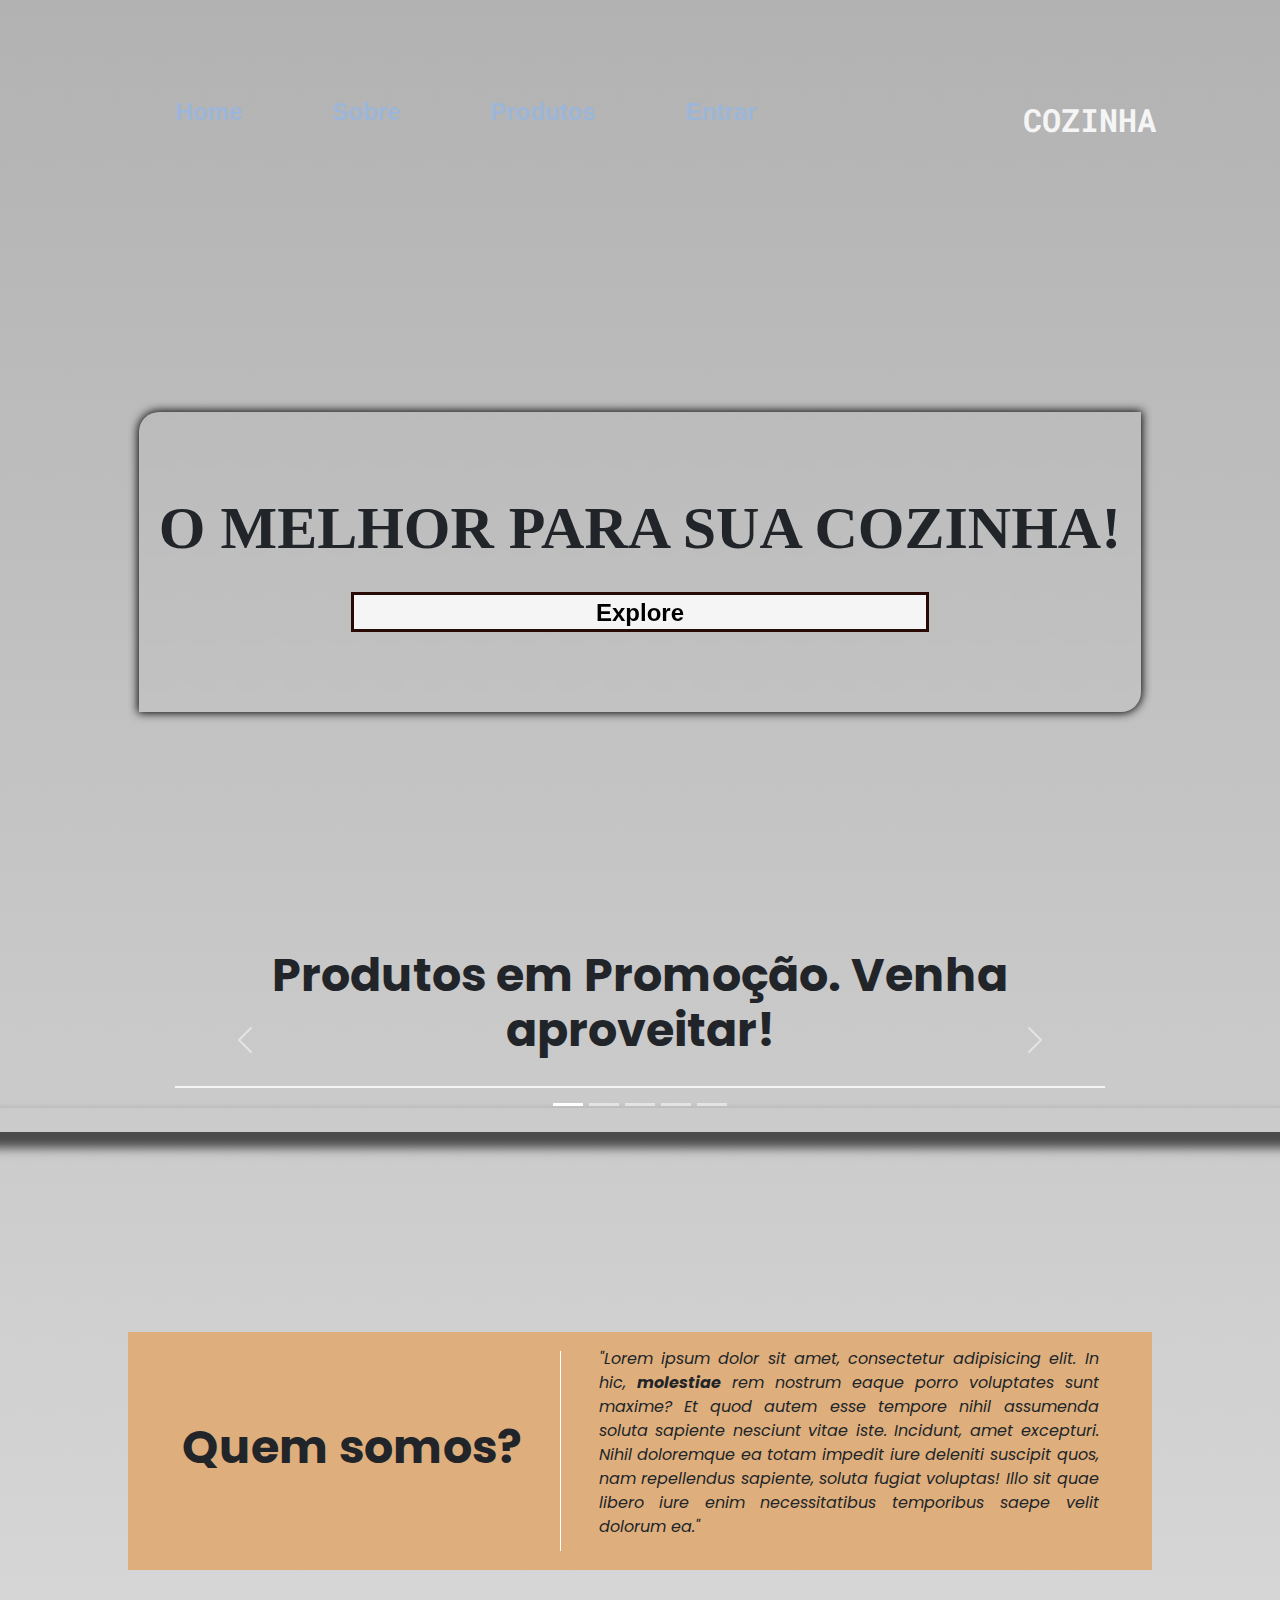
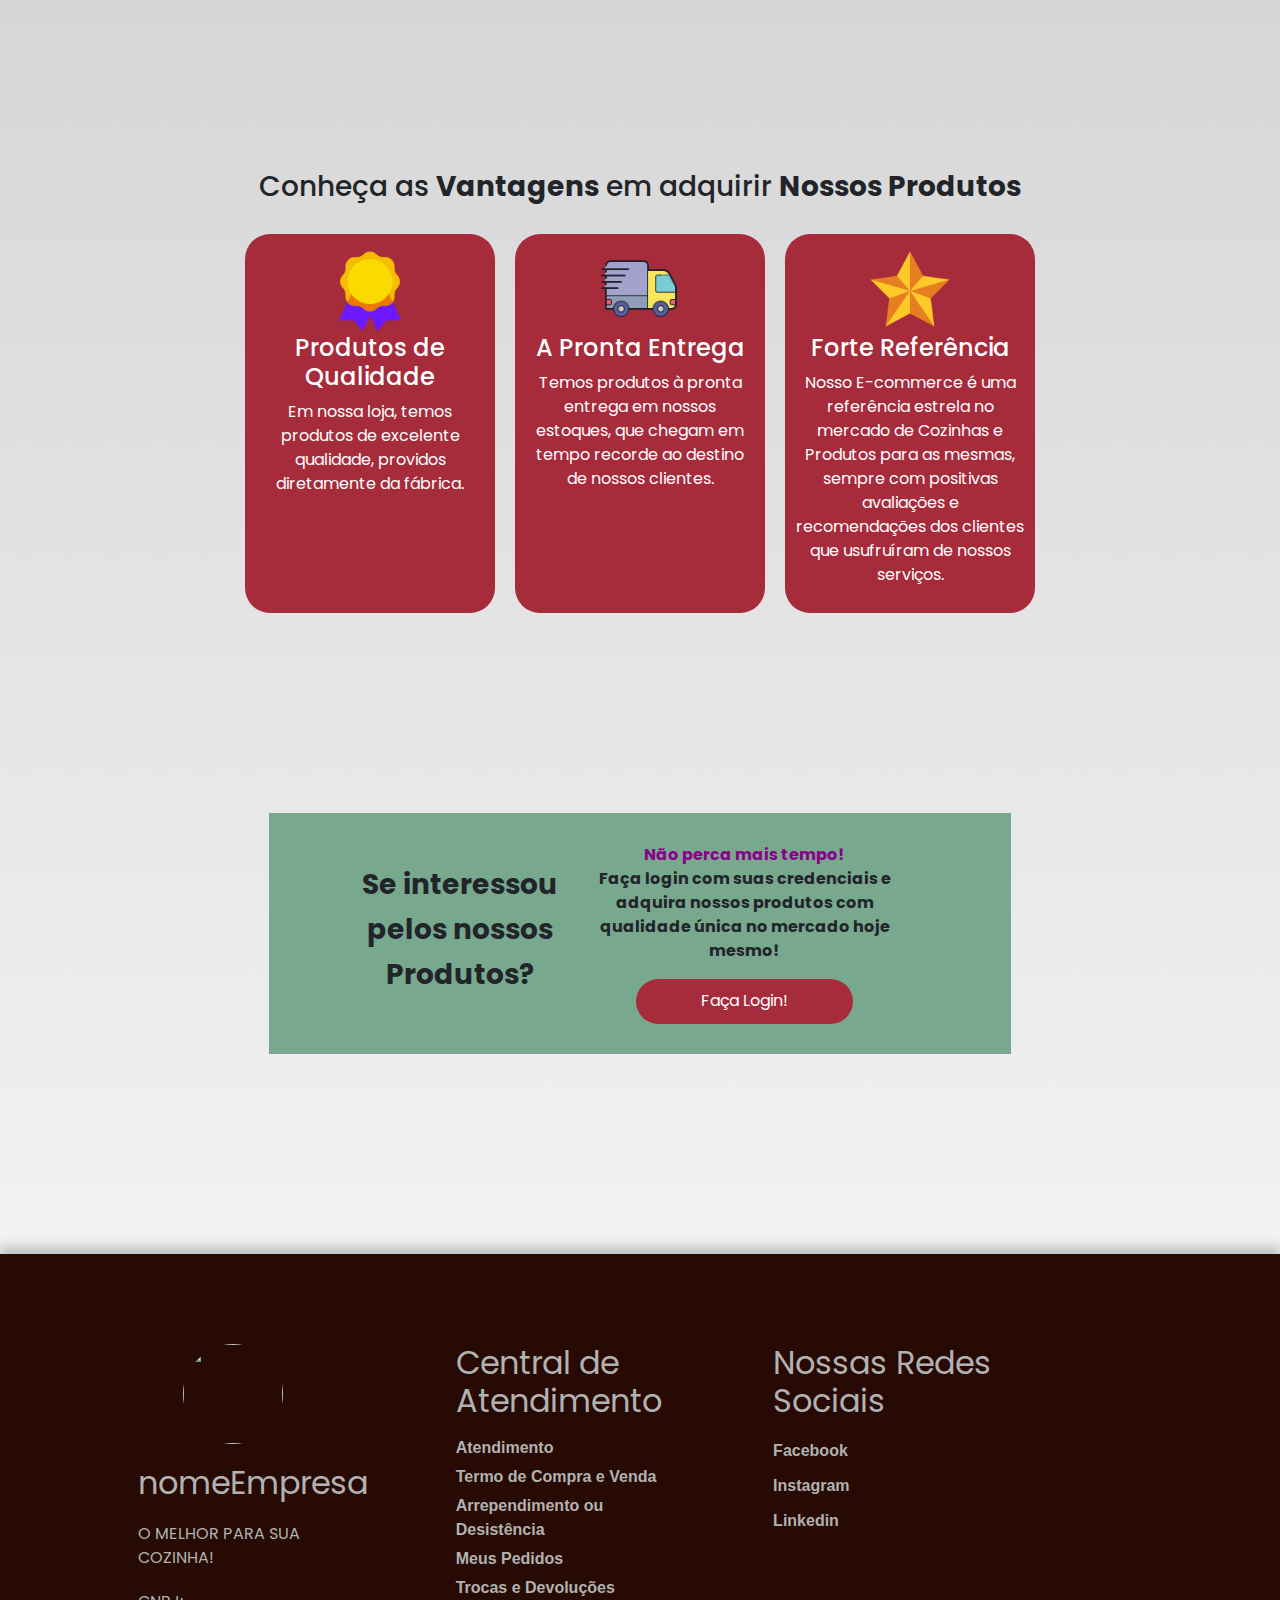
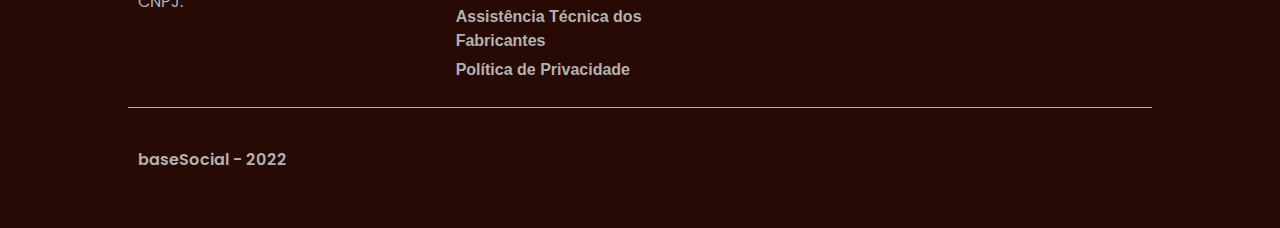
==== commit 44a2118b: "StyleraDeCria3.0" ====
--- a/index.html
+++ b/index.html
@@ -10,6 +10,7 @@
   <link rel="stylesheet" href="assets/css/reset.css">
   <link rel="stylesheet" href="assets/css/bootstrap.min.css">
   <link rel="stylesheet" href="assets/css/styleIndex.css">
+  <!-- <link rel="stylesheet" href="assets/css/cssComum.css"> -->
 </head>
 
 <body>
@@ -61,11 +62,19 @@
         <div class="carousel-inner">
           <a href="./telaProdutos.html">
             <div class="carousel-item active">
-              <img src="./assets/images/bannerProducts.png" class="d-block w-100" alt="...">
+              <img src="./assets/images/homeImage.jpg" class="d-block w-100" alt="...">
+              <div class="carousel-caption d-md-block">
+                <h5>Produto 1</h5>
+                <p class="desc">Descrição Produto 1</p>
+              </div>
             </div>
           </a>
           <div class="carousel-item">
-            <img src="./assets/images/banner2Products.png" class="d-block w-100" alt="...">
+            <img src="./assets/images/homeImage.jpg" class="d-block w-100" alt="...">
+            <div class="carousel-caption d-md-block">
+              <h5>Produto 2</h5>
+              <p class="desc">Descrição Produto 2</p>
+            </div>
           </div>
           <div class="carousel-item">
             <img src="./assets/images/homeImage.jpg" class="d-block w-100" alt="...">
@@ -169,7 +178,7 @@
         <p><span>Não perca mais tempo!</span><br>Faça login com suas credenciais e adquira nossos produtos com qualidade
           única no
           mercado hoje mesmo!</p>
-        <button><a href="./login.html">Faça Login!</a></button>
+        <button>Faça Login!</button>
       </main>
     </div>
     <!--.container-->
@@ -177,7 +186,7 @@
   <!--.login-->
 
   <footer>
-    <div class="wrapper">
+    <div id="tam" class="wrapper">
       <div class="footer_box">
         <div class="company_footer">
           <img src="./assets/images/logobase-branco.png" alt="" width="100" height="100">
@@ -237,7 +246,7 @@
           </li>
         </ul>
       </div>
-      <div class="footer_bottom">
+      <div id="tam" class="footer_bottom">
         <div class="wrapper">
           <p>baseSocial - 2022</p>
 
@@ -247,7 +256,6 @@
 
   <script src="./assets/js/script.js"></script>
   <script src="./assets/js/bootstrap.bundle.min.js"></script>
-  <script src="./assets/js/header.js"></script>
 </body>
 
 </html>--- a/assets/css/styleIndex.css
+++ b/assets/css/styleIndex.css
@@ -7,14 +7,14 @@
 @import url('https://fonts.googleapis.com/css2?family=Poppins:wght@500&display=swap');
 
 body {
-    background: linear-gradient(to bottom, #628da2, #CFD8DC);
+    background: linear-gradient(to bottom, #B2B2B2, #FFF);
     overflow-x: hidden;
     font-family: 'Poppins', sans-serif;
 }
 
 :root {
-    --secundaryColor-home: white;
-    --mainColor-home: rgb(253, 232, 214);
+    --secundaryColor-home: #9CB6D9;
+    --mainColor-home: whitesmoke;
 }
 
 ul {
@@ -55,7 +55,7 @@
 
 a {
     text-decoration: none;
-    color: white;
+    color: lightblue;
     font-family: sans-serif;
     font-weight: 670;
 }
@@ -77,17 +77,9 @@
     padding: 10px 20px;
 }
 
-.nav-menu .menu-items li a {
-    transition: color 1s;
-}
-
 .nav-menu .menu-items li:hover {
-    box-shadow: inset 1px 1px 5px 5px #0f0f11;
+    box-shadow: inset 1px 1px 5px 5px black;
     border-radius: 0 10px 0 10px;
-}
-
-.nav-menu .menu-items li:hover a {
-    color: rgba(167, 167, 167, 0.534);
 }
 
 .nav-menu .menu-items li a {
@@ -95,29 +87,6 @@
     font-size: 24px;
 }
 
-.item {
-    position: relative;
-}
-
-.item::before {
-    content: "";
-
-    position: absolute;
-    left: 0;
-    top: 110%;
-
-    height: 2px;
-    width: 0;
-
-    transition: width 0.5s;
-
-    background-color: black;
-}
-
-.item:hover::before {
-    width: 100%;
-}
-
 /*
 =======
 Home Main Styles
@@ -146,7 +115,7 @@
 }
 
 .main-home .center h1 {
-    color: var(--mainColor-home);
+    color: var(#9CB6D9);
     text-transform: uppercase;
     font-size: 60px;
     font-weight: bolder;
@@ -162,14 +131,14 @@
     width: 60%;
     height: 40px;
     transition: 1s;
-    border: 3px solid rgb(255, 167, 167);
+    border: 3px solid #260A03;
     background-color: var(--mainColor-home);
 }
 
 .center a:hover {
     transition: 1s;
-    background-color: rgb(255, 167, 167);
-    box-shadow: 1px 1px 12px 1px rgb(255, 158, 158);
+    background-color: #A6938F;
+    box-shadow: 1px 1px 12px 1px #735D58;
 }
 
 /*
@@ -191,7 +160,7 @@
 }
 
 .destaques .container .row {
-    border: 1px solid rgb(255, 255, 255);
+    border: 1px solid whitesmoke;
     width: 100%;
 }
 
@@ -200,9 +169,9 @@
 }
 
 .carousel-inner {
-    border-radius: 10px;
-    box-shadow: 0 11px 10px 5px black;
+    box-shadow: 0 11px 10px 5px #4b4b4b;
     user-select: none;
+    width: 1349px;
 }
 
 /*
@@ -219,7 +188,7 @@
     padding: 15px;
     max-width: 1024px;
     min-width: 310px;
-    background-color: rgba(167, 255, 189, 0.178);
+    background-color: #DEAF7D;
 }
 
 .about .container p {
@@ -258,7 +227,7 @@
 }
 
 .vantagens .container .main-vantagens .vantItem {
-    background-color: #465d7a;
+    background-color: #A62B3B;
     border-radius: 25px;
     width: 250px;
     padding: 10px;
@@ -267,7 +236,7 @@
 
 .vantItem:hover {
     transform: scale(1.1);
-    box-shadow: 1px 1px 10px 1px black;
+    box-shadow: 1px 1px 10px 1px #4b4b4b;
 }
 
 .vantagens .container .main-vantagens .vantItem img {
@@ -285,7 +254,7 @@
 }
 
 .login .container {
-    background-color: #465D7A;
+    background-color: #78A88E;
     display: flex;
     flex-wrap: wrap;
     padding: 10px;
@@ -315,7 +284,7 @@
 }
 
 .main-login p span {
-    color: rgb(255, 115, 0);
+    color: darkmagenta;
 }
 
 .main-login button {
@@ -323,7 +292,7 @@
     height: 45px;
     border: none;
     border-radius: 25px;
-    background-color: #2F4F4F;
+    background-color: #A62B3B;
     color: white;
     transition: 1s;
 }
@@ -338,7 +307,7 @@
 =======
 */
 footer {
-    background-color: darkslategrey;
+    background-color: #260A03;
     padding: 5em 0 40px 0;
     box-shadow: 0 -8px 10px rgba(0, 0, 0, 0.2);
 
@@ -456,20 +425,4 @@
     font-weight: 600;
     margin-top: 40px;
     margin-left: 10px;
-}
-
-@media only screen and (max-width: 820px) {
-    .header-home {
-        flex-wrap: wrap;
-    }
-}
-
-@media only screen and (max-width: 787px) {
-    .header-home>a {
-        order: 1;
-    }
-
-    .nav-menu {
-        order: 2;
-    }
 }--- a/assets/css/cssComum.css
+++ b/assets/css/cssComum.css
@@ -0,0 +1,204 @@
+/* 
+=======
+Header Styles
+=======
+*/
+header {
+    height: 20vh;
+    width: 100%;
+
+    display: flex;
+    justify-content: center;
+    align-items: center;
+    background-color: #8D4F45;
+}
+
+nav {
+    background-color: #8D4F45;
+}
+
+
+.header-logo {
+    width: 20%;
+    height: 50%;
+}
+
+.header-logo img {
+    height: 100%;
+}
+
+.nav-menu {
+    width: 60%;
+    height: 50%;
+
+    display: flex;
+    justify-content: center;
+    align-items: center;
+}
+
+.menu-items {
+    width: 100%;
+
+    display: flex;
+    justify-content: space-around;
+
+    list-style: none;
+}
+
+.item a {
+    text-decoration: none;
+    color: #FFFFFF;
+    font-weight: bold;
+    font-family: 'Roboto Mono', monospace;
+    font-size: xx-large;
+}
+
+.item {
+    position: relative;
+}
+
+.item::before {
+    content: "";
+
+    position: absolute;
+    left: -15px;
+    top: -15px;
+
+    height: 0;
+    width: 2px;
+
+    transition: height 0.5s;
+
+    background-color: #260A03;
+
+}
+
+.item:hover::before {
+    height: 80px;
+}
+
+/*
+=======
+Footer Styles
+=======
+*/
+footer {
+    background-color: #260A03;
+    padding: 5em 0 40px 0;
+    box-shadow: 0 -8px 10px rgba(0, 0, 0, 0.2);
+
+    display: flex;
+    justify-content: center;
+    box-sizing: border-box;
+
+    width: 100%;
+}
+
+footer h2,
+footer p,
+footer a,
+footer span {
+    color: #B2B2B2;
+}
+
+footer h2 {
+    font-weight: 400;
+}
+
+footer a {
+    text-decoration: none;
+}
+
+footer ul {
+    padding: 0;
+    margin-top: 15px;
+}
+
+footer li {
+    list-style: none;
+    margin-top: 5px;
+}
+
+.footer_box {
+    width: 31%;
+    padding: 1%;
+    float: left;
+}
+
+.wrapper {
+    width: 80%;
+}
+
+footer .wrapper {
+    clear: both;
+    content: "";
+    display: block;
+}
+
+.company_footer {
+    width: 80%;
+}
+
+.company_footer H2 {
+    margin-top: 20px;
+}
+
+.company_footer h2,
+.company_footer p {
+    margin-bottom: 20px;
+}
+
+.company_footer img {
+    margin-left: 45px;
+    border-radius: 50%;
+}
+
+.footer_list {
+    margin-bottom: 15px;
+}
+
+.footer_list a {
+    transition: .5s;
+}
+
+.footer_list a:hover {
+    color: #FFF;
+}
+
+.footer_list li:after {
+    clear: both;
+    content: "";
+    display: block;
+}
+
+.article_footer {
+    width: 80%;
+}
+
+.footer_list.footer_article_list span {
+    display: block;
+    float: none;
+}
+
+.fab {
+    font-size: 30px;
+    margin-right: 10px;
+    float: left;
+}
+
+.footer_list li span {
+    float: left;
+    height: 30px;
+    line-height: 30px;
+}
+
+.footer_bottom .wrapper {
+    border-top: 1px solid #B2B2B2;
+    width: 100%;
+}
+
+.footer_bottom p {
+    font-weight: 600;
+    margin-top: 40px;
+    margin-left: 10px;
+}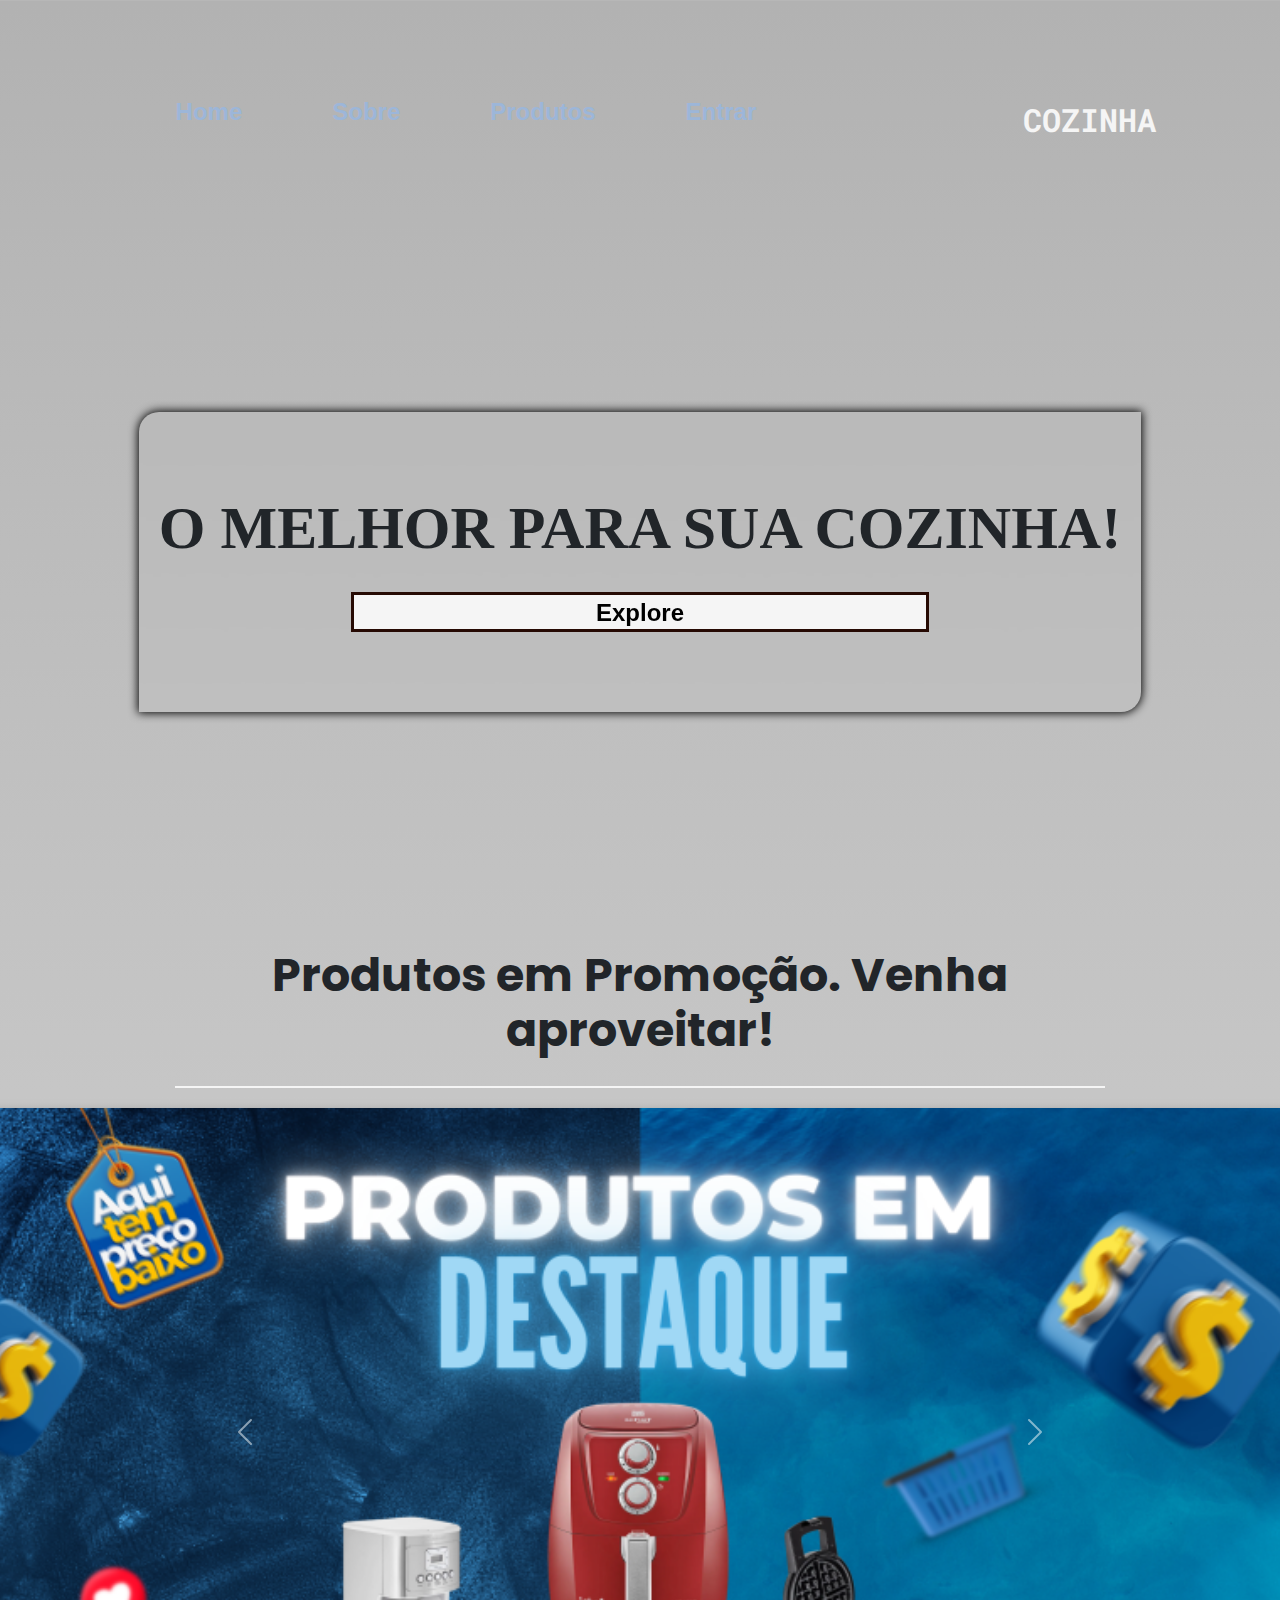
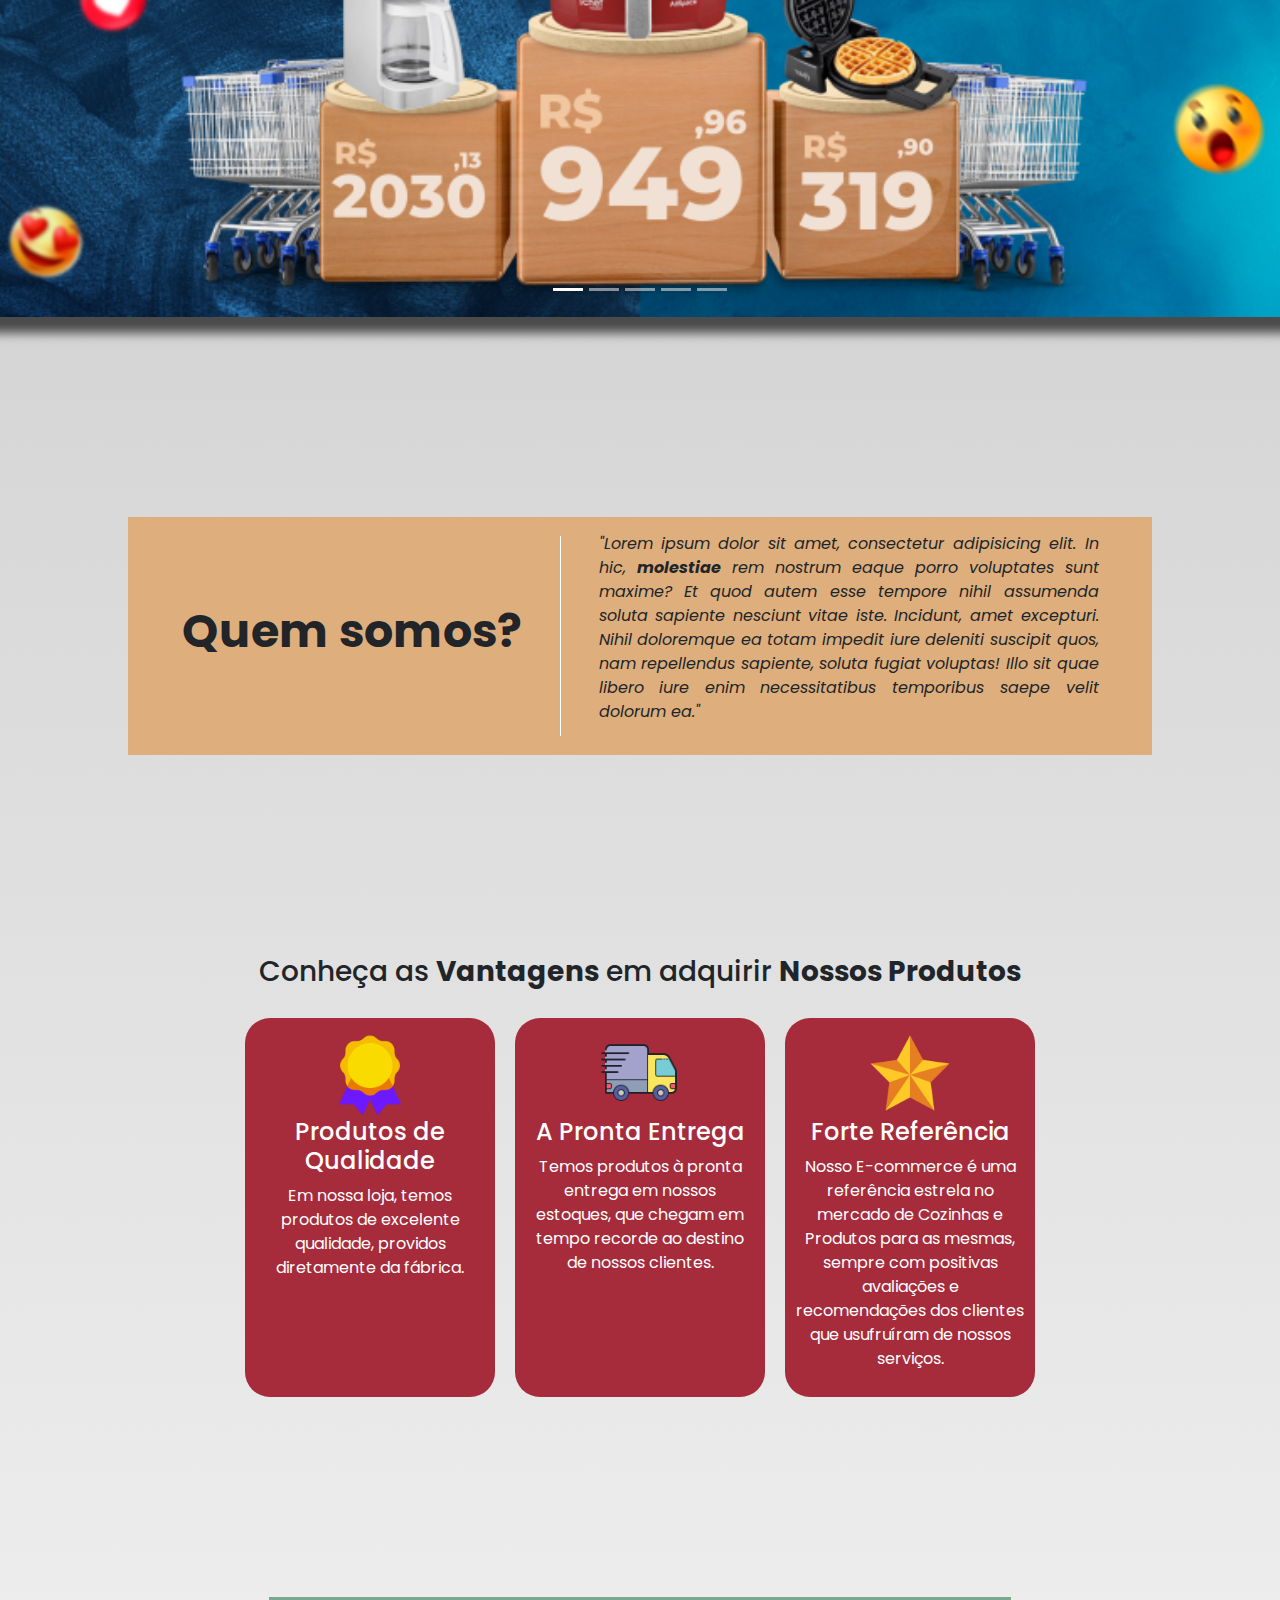
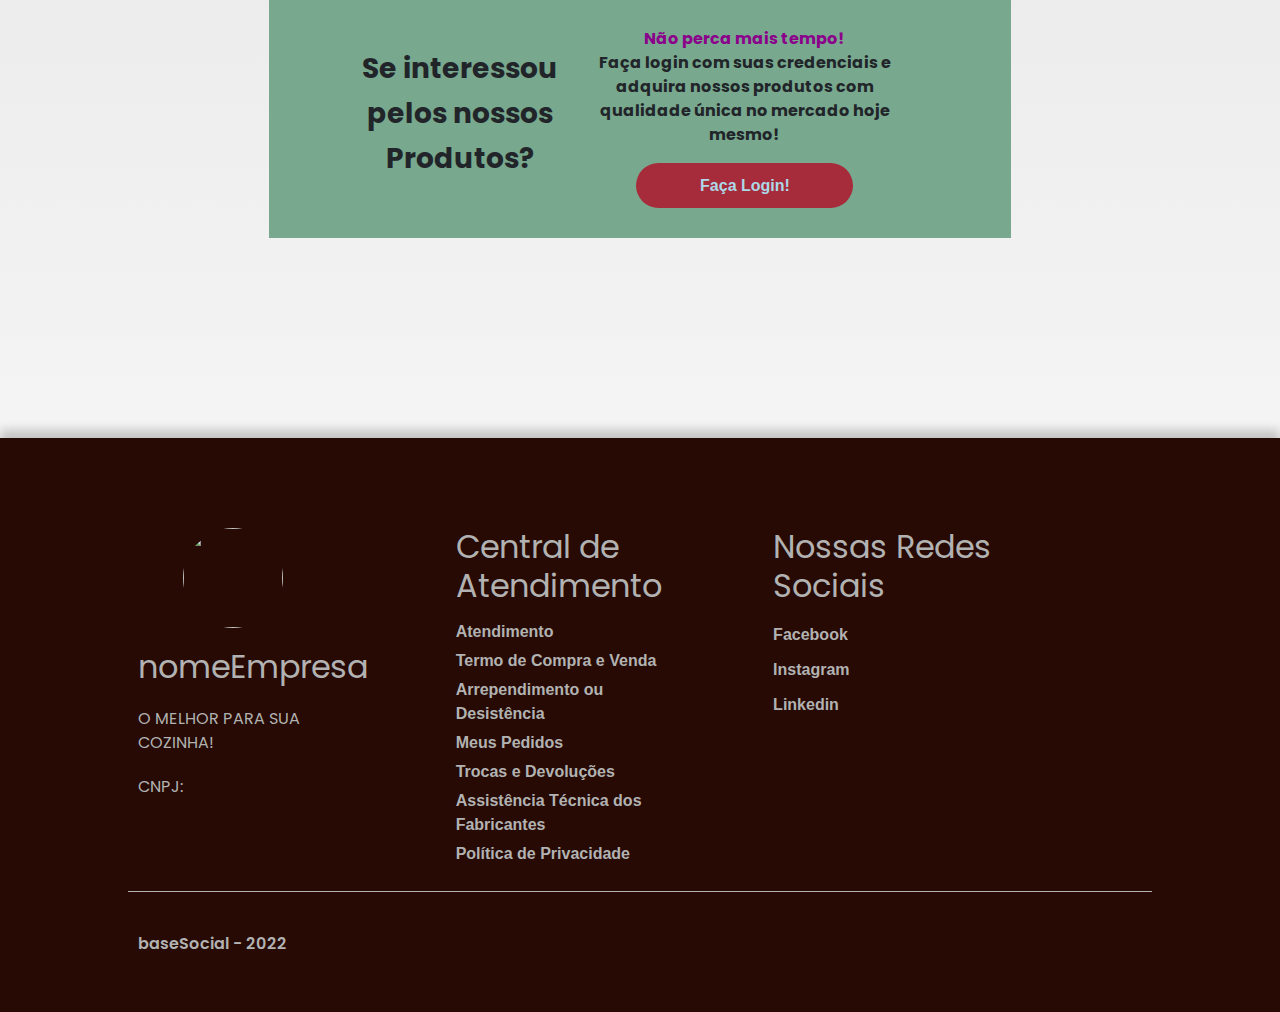
==== commit 2be5e280: "Style" ====
--- a/index.html
+++ b/index.html
@@ -10,7 +10,6 @@
   <link rel="stylesheet" href="assets/css/reset.css">
   <link rel="stylesheet" href="assets/css/bootstrap.min.css">
   <link rel="stylesheet" href="assets/css/styleIndex.css">
-  <!-- <link rel="stylesheet" href="assets/css/cssComum.css"> -->
 </head>
 
 <body>
@@ -62,19 +61,11 @@
         <div class="carousel-inner">
           <a href="./telaProdutos.html">
             <div class="carousel-item active">
-              <img src="./assets/images/homeImage.jpg" class="d-block w-100" alt="...">
-              <div class="carousel-caption d-md-block">
-                <h5>Produto 1</h5>
-                <p class="desc">Descrição Produto 1</p>
-              </div>
+              <img src="./assets/images/bannerProducts.png" class="d-block w-100" alt="...">
             </div>
           </a>
           <div class="carousel-item">
-            <img src="./assets/images/homeImage.jpg" class="d-block w-100" alt="...">
-            <div class="carousel-caption d-md-block">
-              <h5>Produto 2</h5>
-              <p class="desc">Descrição Produto 2</p>
-            </div>
+            <img src="./assets/images/banner2Products.png" class="d-block w-100" alt="...">
           </div>
           <div class="carousel-item">
             <img src="./assets/images/homeImage.jpg" class="d-block w-100" alt="...">
@@ -178,7 +169,7 @@
         <p><span>Não perca mais tempo!</span><br>Faça login com suas credenciais e adquira nossos produtos com qualidade
           única no
           mercado hoje mesmo!</p>
-        <button>Faça Login!</button>
+        <button><a href="./login.html">Faça Login!</a></button>
       </main>
     </div>
     <!--.container-->
@@ -256,6 +247,7 @@
 
   <script src="./assets/js/script.js"></script>
   <script src="./assets/js/bootstrap.bundle.min.js"></script>
+  <script src="./assets/js/header.js"></script>
 </body>
 
 </html>--- a/assets/css/styleIndex.css
+++ b/assets/css/styleIndex.css
@@ -77,14 +77,45 @@
     padding: 10px 20px;
 }
 
+.nav-menu .menu-items li a {
+    transition: color 1s;
+}
+
 .nav-menu .menu-items li:hover {
     box-shadow: inset 1px 1px 5px 5px black;
     border-radius: 0 10px 0 10px;
 }
 
+.nav-menu .menu-items li:hover a {
+    color: rgba(167, 167, 167, 0.534);
+}
+
 .nav-menu .menu-items li a {
     color: var(--secundaryColor-home);
     font-size: 24px;
+}
+
+.item {
+    position: relative;
+}
+
+.item::before {
+    content: "";
+
+    position: absolute;
+    left: 0;
+    top: 110%;
+
+    height: 2px;
+    width: 0;
+
+    transition: width 0.5s;
+
+    background-color: black;
+}
+
+.item:hover::before {
+    width: 100%;
 }
 
 /*
@@ -425,4 +456,20 @@
     font-weight: 600;
     margin-top: 40px;
     margin-left: 10px;
+}
+
+@media only screen and (max-width: 820px) {
+    .header-home {
+        flex-wrap: wrap;
+    }
+}
+
+@media only screen and (max-width: 787px) {
+    .header-home>a {
+        order: 1;
+    }
+
+    .nav-menu {
+        order: 2;
+    }
 }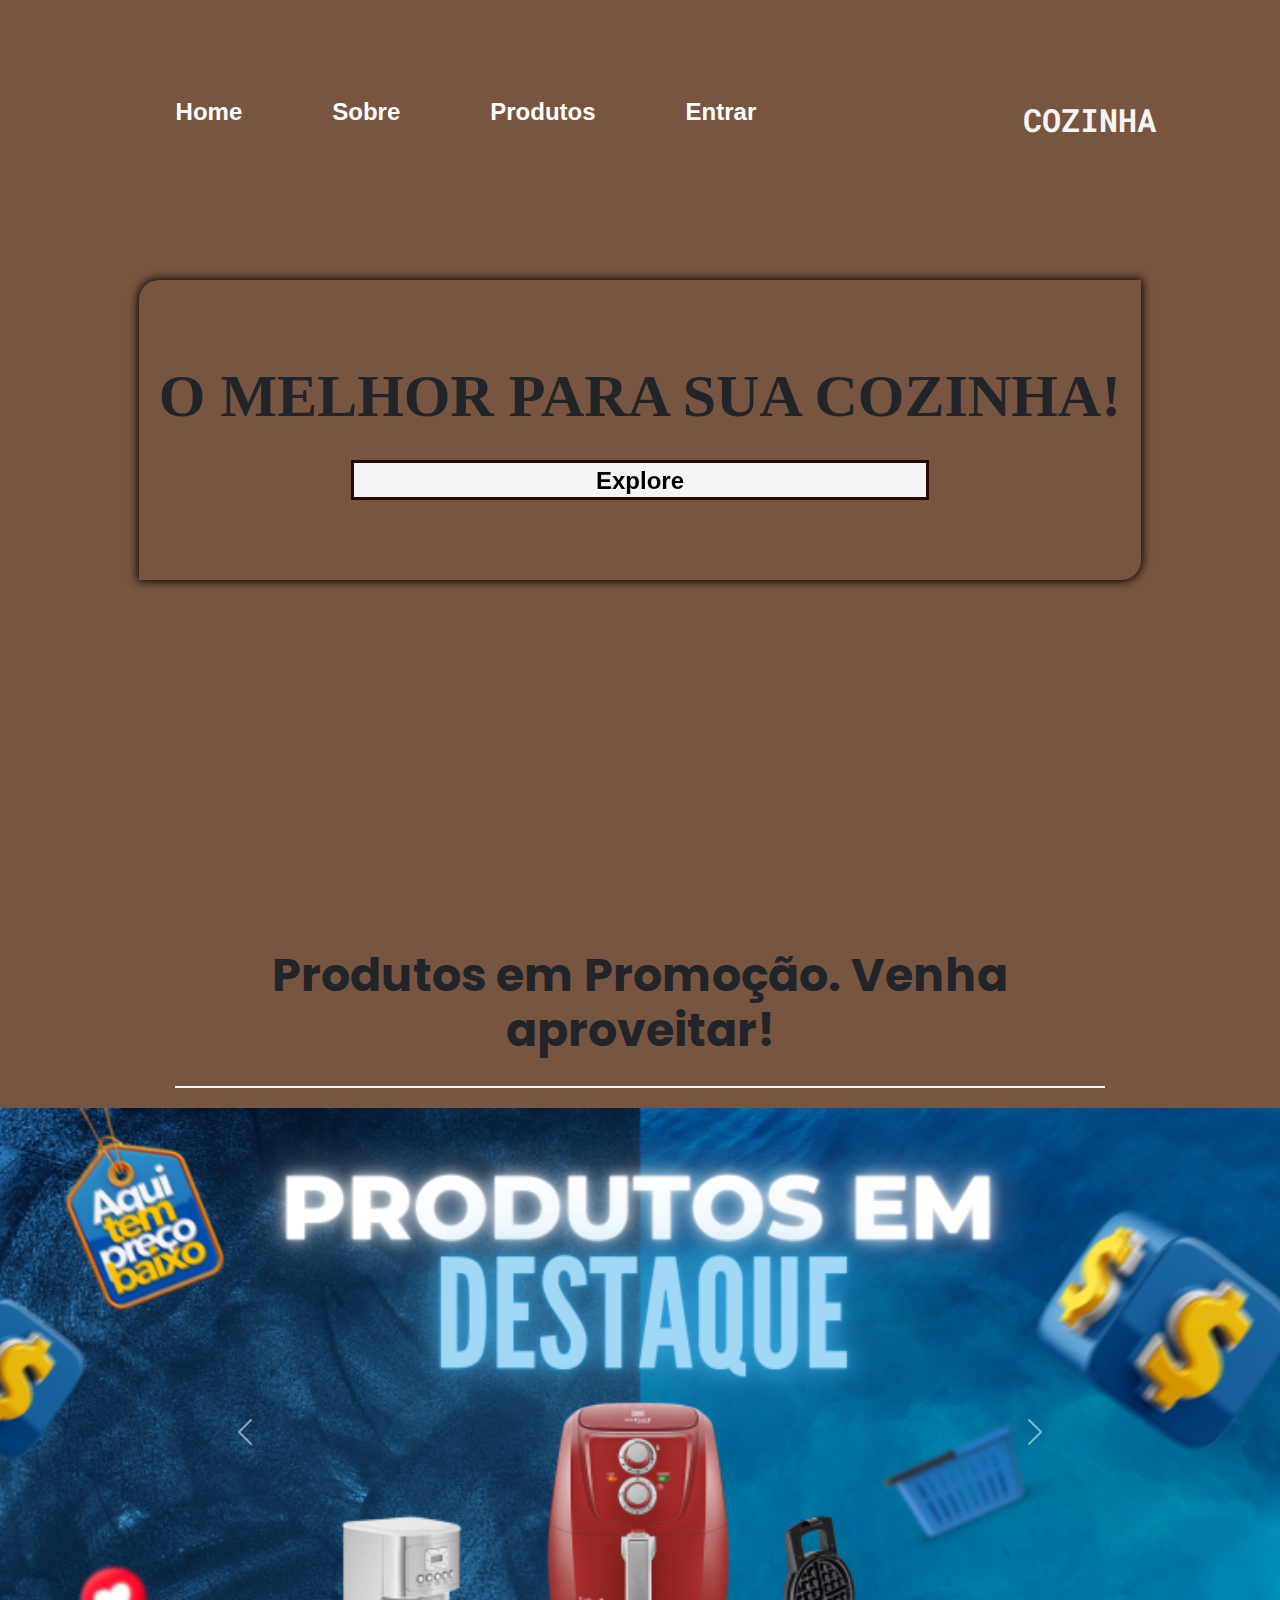
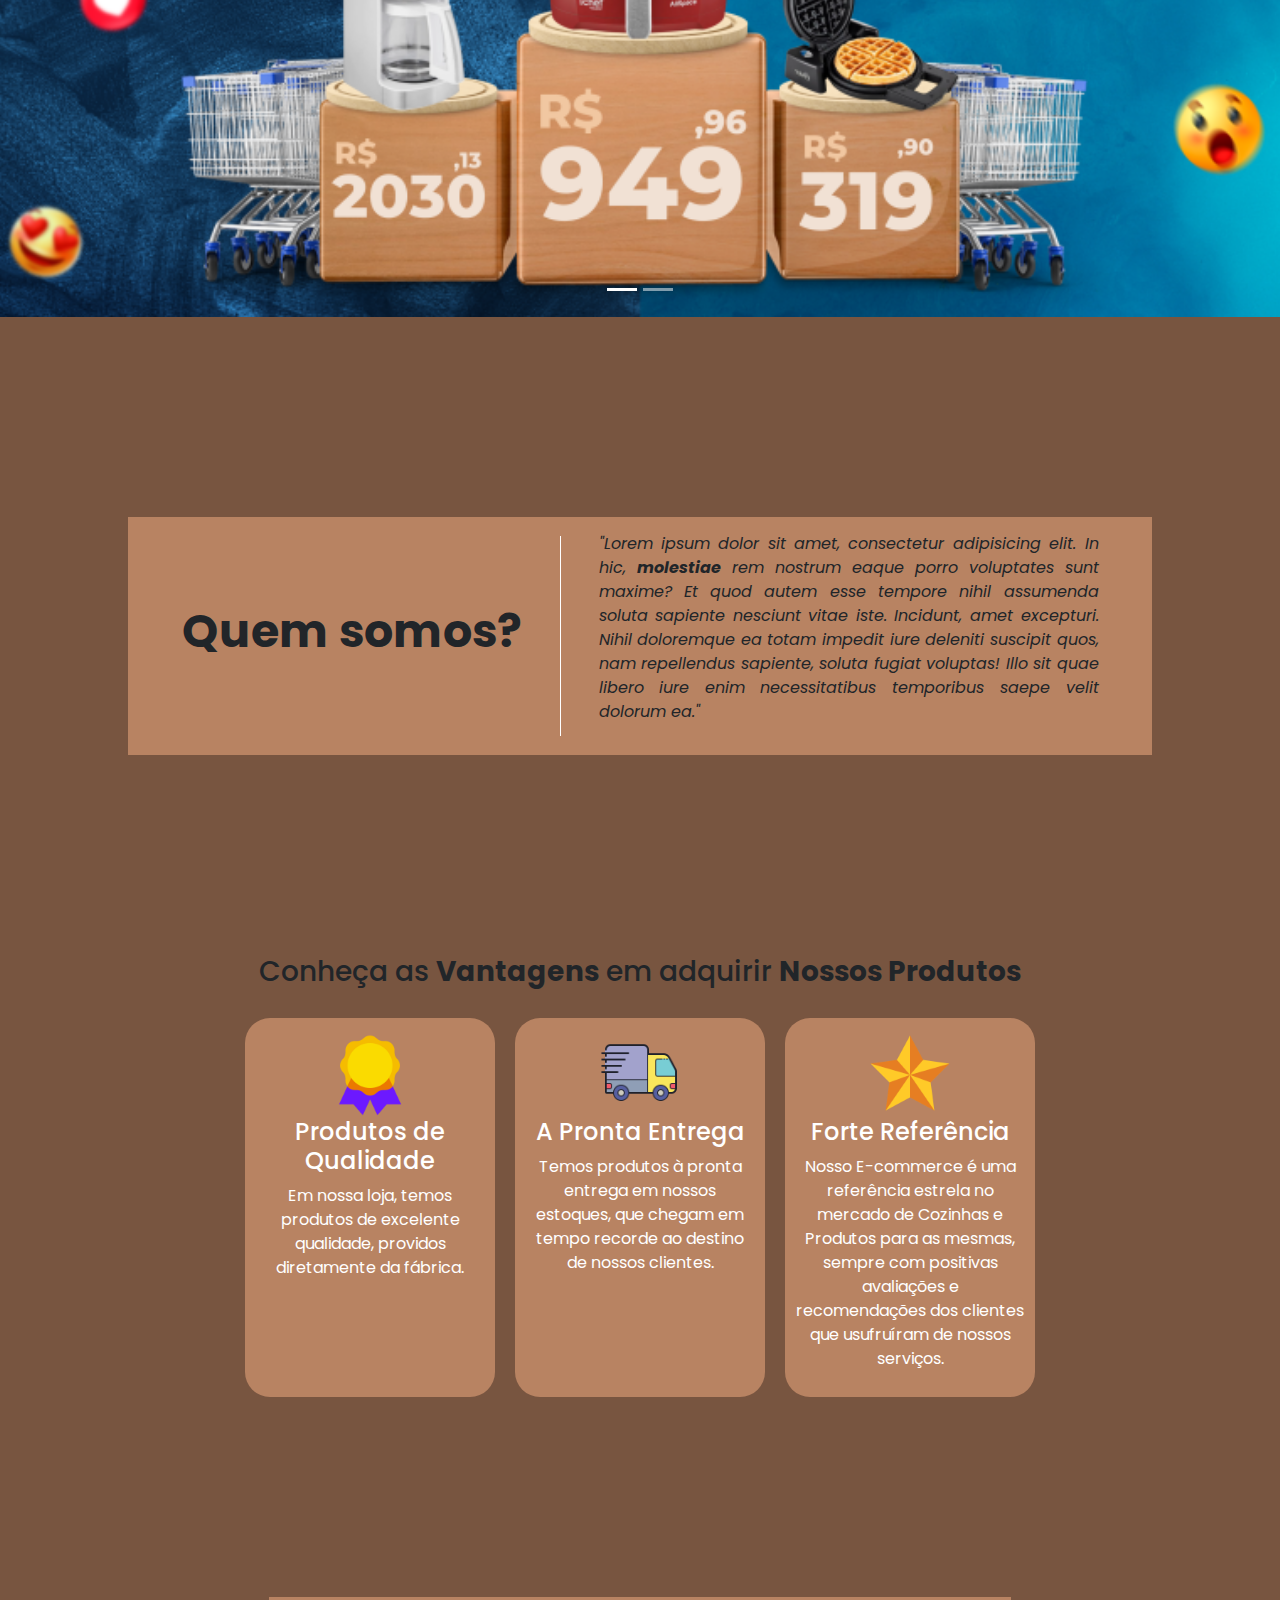
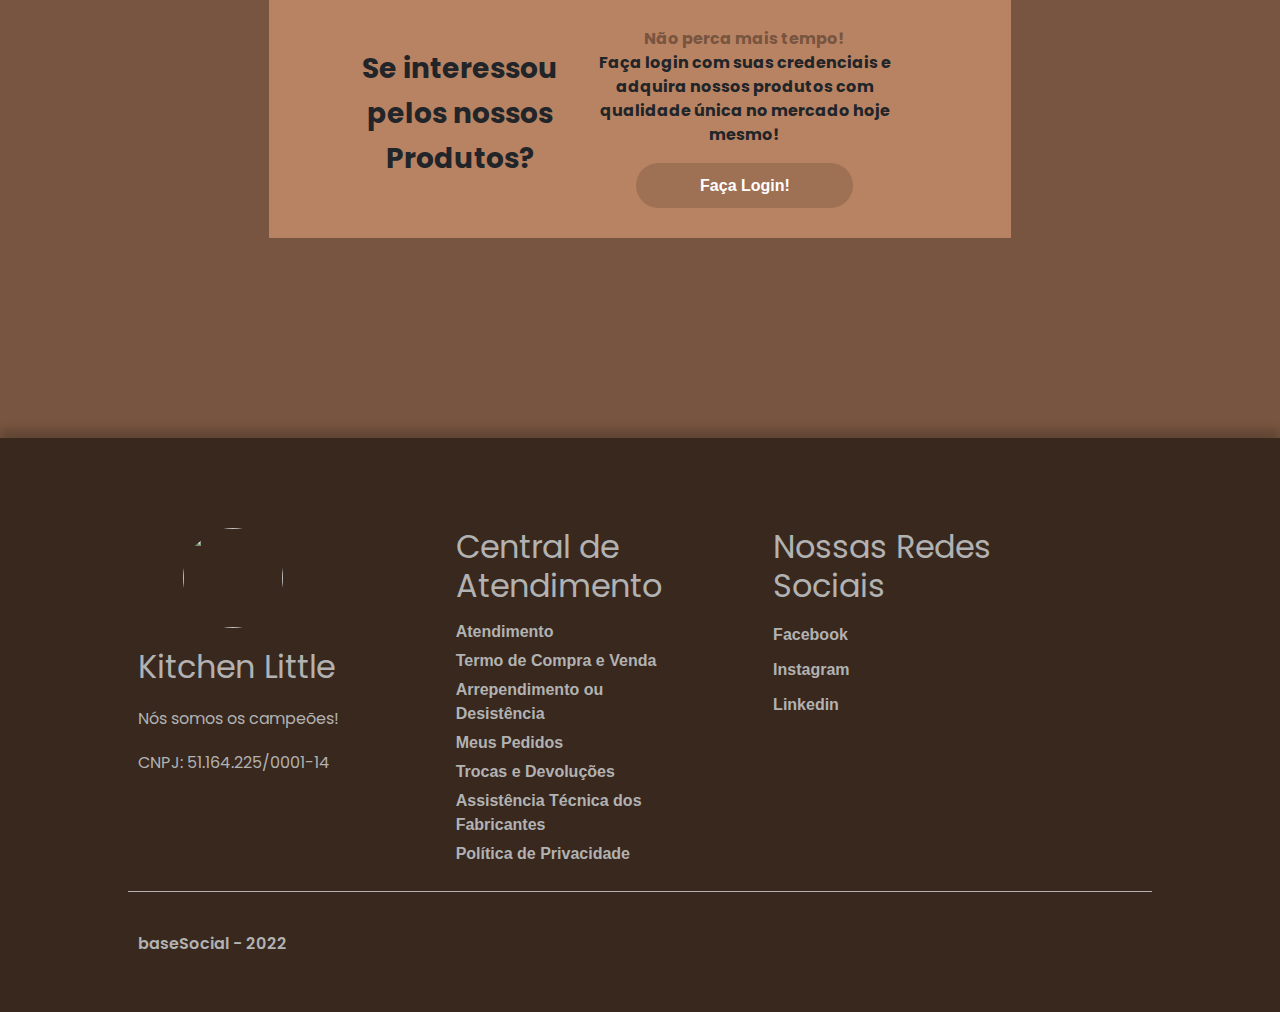
==== commit c9f12a31: "alterações na pagina home" ====
--- a/index.html
+++ b/index.html
@@ -51,12 +51,6 @@
             aria-current="true" aria-label="Slide 1"></button>
           <button type="button" data-bs-target="#carouselExampleCaptions" data-bs-slide-to="1"
             aria-label="Slide 2"></button>
-          <button type="button" data-bs-target="#carouselExampleCaptions" data-bs-slide-to="2"
-            aria-label="Slide 3"></button>
-          <button type="button" data-bs-target="#carouselExampleCaptions" data-bs-slide-to="3"
-            aria-label="Slide 4"></button>
-          <button type="button" data-bs-target="#carouselExampleCaptions" data-bs-slide-to="4"
-            aria-label="Slide 5"></button>
         </div>
         <div class="carousel-inner">
           <a href="./telaProdutos.html">
@@ -66,27 +60,6 @@
           </a>
           <div class="carousel-item">
             <img src="./assets/images/banner2Products.png" class="d-block w-100" alt="...">
-          </div>
-          <div class="carousel-item">
-            <img src="./assets/images/homeImage.jpg" class="d-block w-100" alt="...">
-            <div class="carousel-caption d-md-block">
-              <h5 class="font">Produto 3</h5>
-              <p class="desc">Descrição Produto 3</p>
-            </div>
-          </div>
-          <div class="carousel-item">
-            <img src="./assets/images/homeImage.jpg" class="d-block w-100" alt="...">
-            <div class="carousel-caption d-md-block">
-              <h5 class="font">Produto 4</h5>
-              <p class="desc">Descrição Produto 4</p>
-            </div>
-          </div>
-          <div class="carousel-item">
-            <img src="./assets/images/homeImage.jpg" class="d-block w-100" alt="...">
-            <div class="carousel-caption d-md-block">
-              <h5 class="font">Produto 5</h5>
-              <p class="desc">Descrição Produto 5</p>
-            </div>
           </div>
         </div>
         <button class="carousel-control-prev" type="button" data-bs-target="#carouselExampleCaptions"
@@ -181,9 +154,9 @@
       <div class="footer_box">
         <div class="company_footer">
           <img src="./assets/images/logobase-branco.png" alt="" width="100" height="100">
-          <h2>nomeEmpresa</h2>
-          <p>O MELHOR PARA SUA COZINHA!</p>
-          <p>CNPJ:</p>
+          <h2>Kitchen Little</h2>
+          <p>Nós somos os campeões!</p>
+          <p>CNPJ: 51.164.225/0001-14</p>
         </div>
       </div>
       <div class="footer_box">
--- a/assets/css/styleIndex.css
+++ b/assets/css/styleIndex.css
@@ -7,13 +7,13 @@
 @import url('https://fonts.googleapis.com/css2?family=Poppins:wght@500&display=swap');
 
 body {
-    background: linear-gradient(to bottom, #B2B2B2, #FFF);
+    background: #785540;
     overflow-x: hidden;
     font-family: 'Poppins', sans-serif;
 }
 
 :root {
-    --secundaryColor-home: #9CB6D9;
+    --secundaryColor-home: white;
     --mainColor-home: whitesmoke;
 }
 
@@ -55,7 +55,7 @@
 
 a {
     text-decoration: none;
-    color: lightblue;
+    color: white;
     font-family: sans-serif;
     font-weight: 670;
 }
@@ -127,7 +127,7 @@
     display: flex;
     align-items: center;
     justify-content: center;
-    height: 80%;
+    height: 50%;
 }
 
 .main-home .center {
@@ -161,15 +161,8 @@
     color: black;
     width: 60%;
     height: 40px;
-    transition: 1s;
     border: 3px solid #260A03;
     background-color: var(--mainColor-home);
-}
-
-.center a:hover {
-    transition: 1s;
-    background-color: #A6938F;
-    box-shadow: 1px 1px 12px 1px #735D58;
 }
 
 /*
@@ -200,7 +193,6 @@
 }
 
 .carousel-inner {
-    box-shadow: 0 11px 10px 5px #4b4b4b;
     user-select: none;
     width: 1349px;
 }
@@ -219,7 +211,7 @@
     padding: 15px;
     max-width: 1024px;
     min-width: 310px;
-    background-color: #DEAF7D;
+    background-color: #B88362;
 }
 
 .about .container p {
@@ -258,7 +250,7 @@
 }
 
 .vantagens .container .main-vantagens .vantItem {
-    background-color: #A62B3B;
+    background-color: #B88362;
     border-radius: 25px;
     width: 250px;
     padding: 10px;
@@ -285,7 +277,7 @@
 }
 
 .login .container {
-    background-color: #78A88E;
+    background-color: #B88362;
     display: flex;
     flex-wrap: wrap;
     padding: 10px;
@@ -315,7 +307,7 @@
 }
 
 .main-login p span {
-    color: darkmagenta;
+    color: #785540;
 }
 
 .main-login button {
@@ -323,7 +315,7 @@
     height: 45px;
     border: none;
     border-radius: 25px;
-    background-color: #A62B3B;
+    background-color: #9E7054;
     color: white;
     transition: 1s;
 }
@@ -338,7 +330,7 @@
 =======
 */
 footer {
-    background-color: #260A03;
+    background-color: #38281E;
     padding: 5em 0 40px 0;
     box-shadow: 0 -8px 10px rgba(0, 0, 0, 0.2);
 
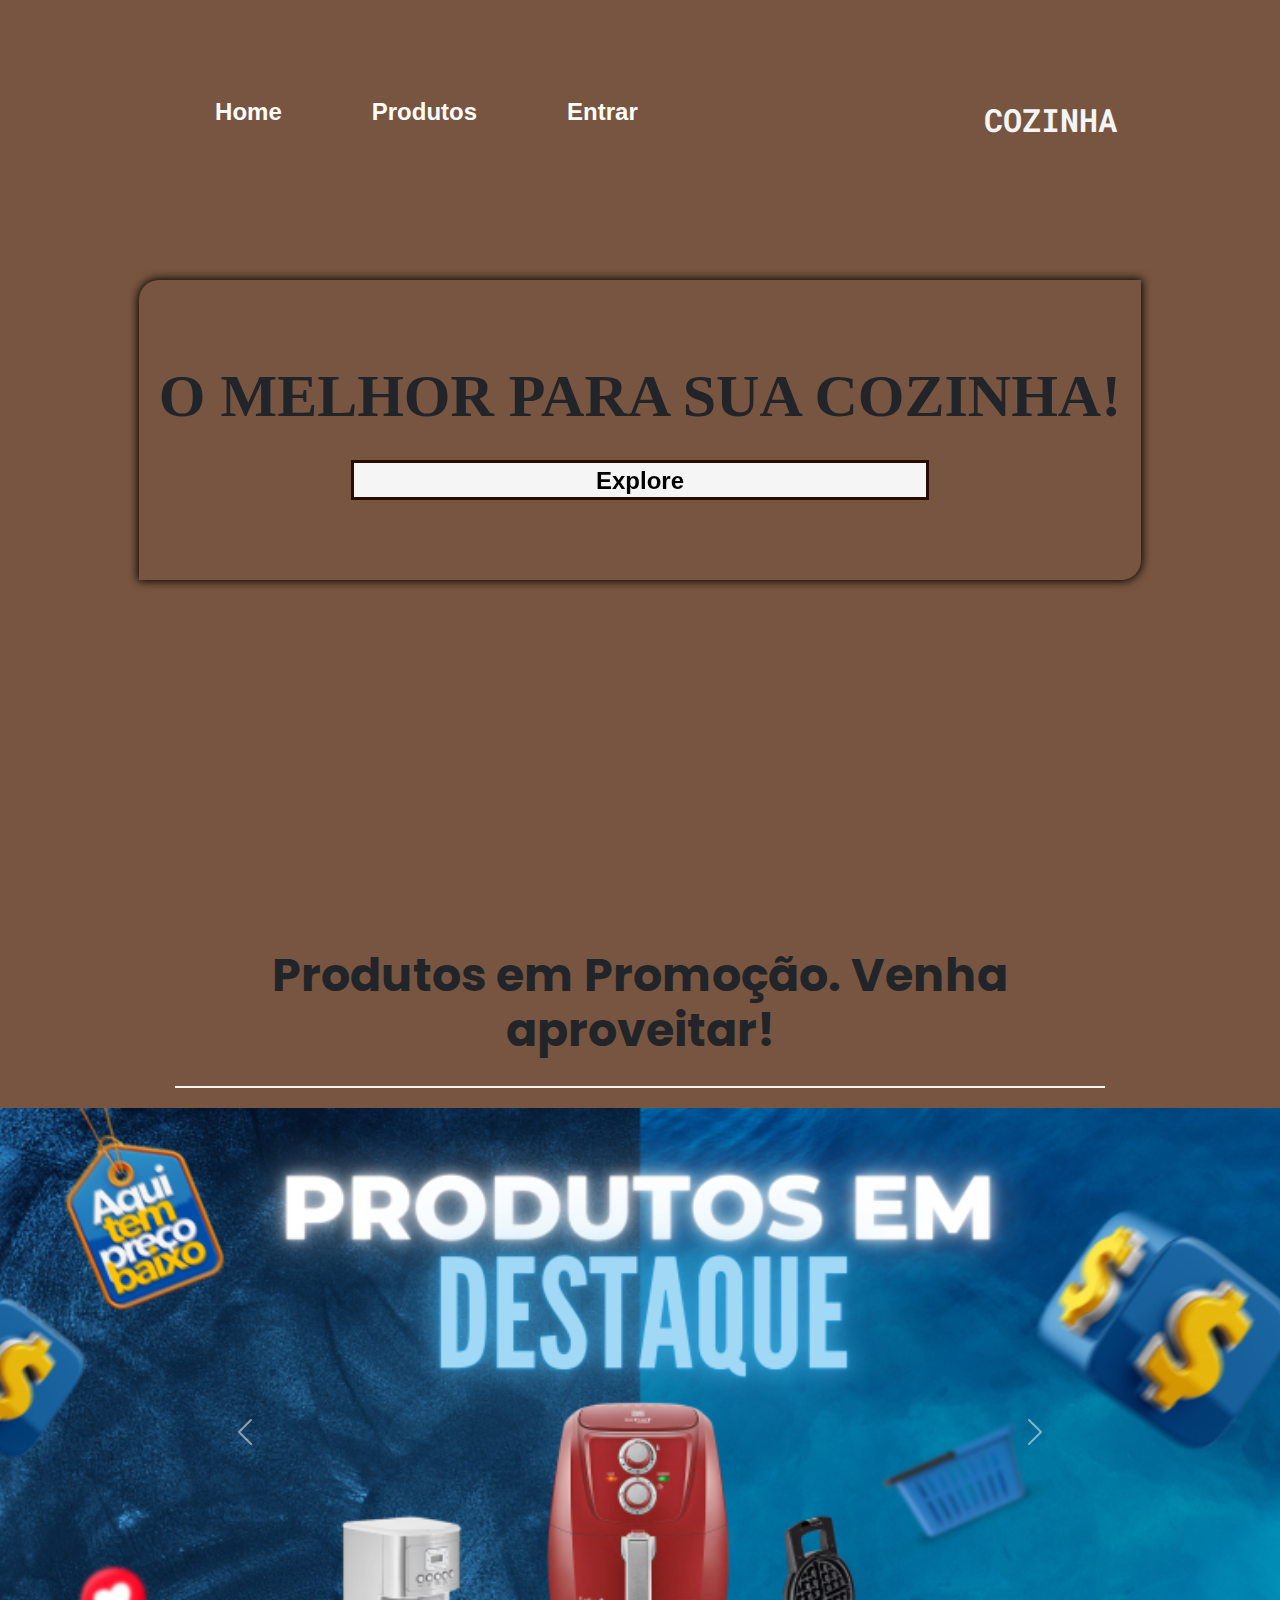
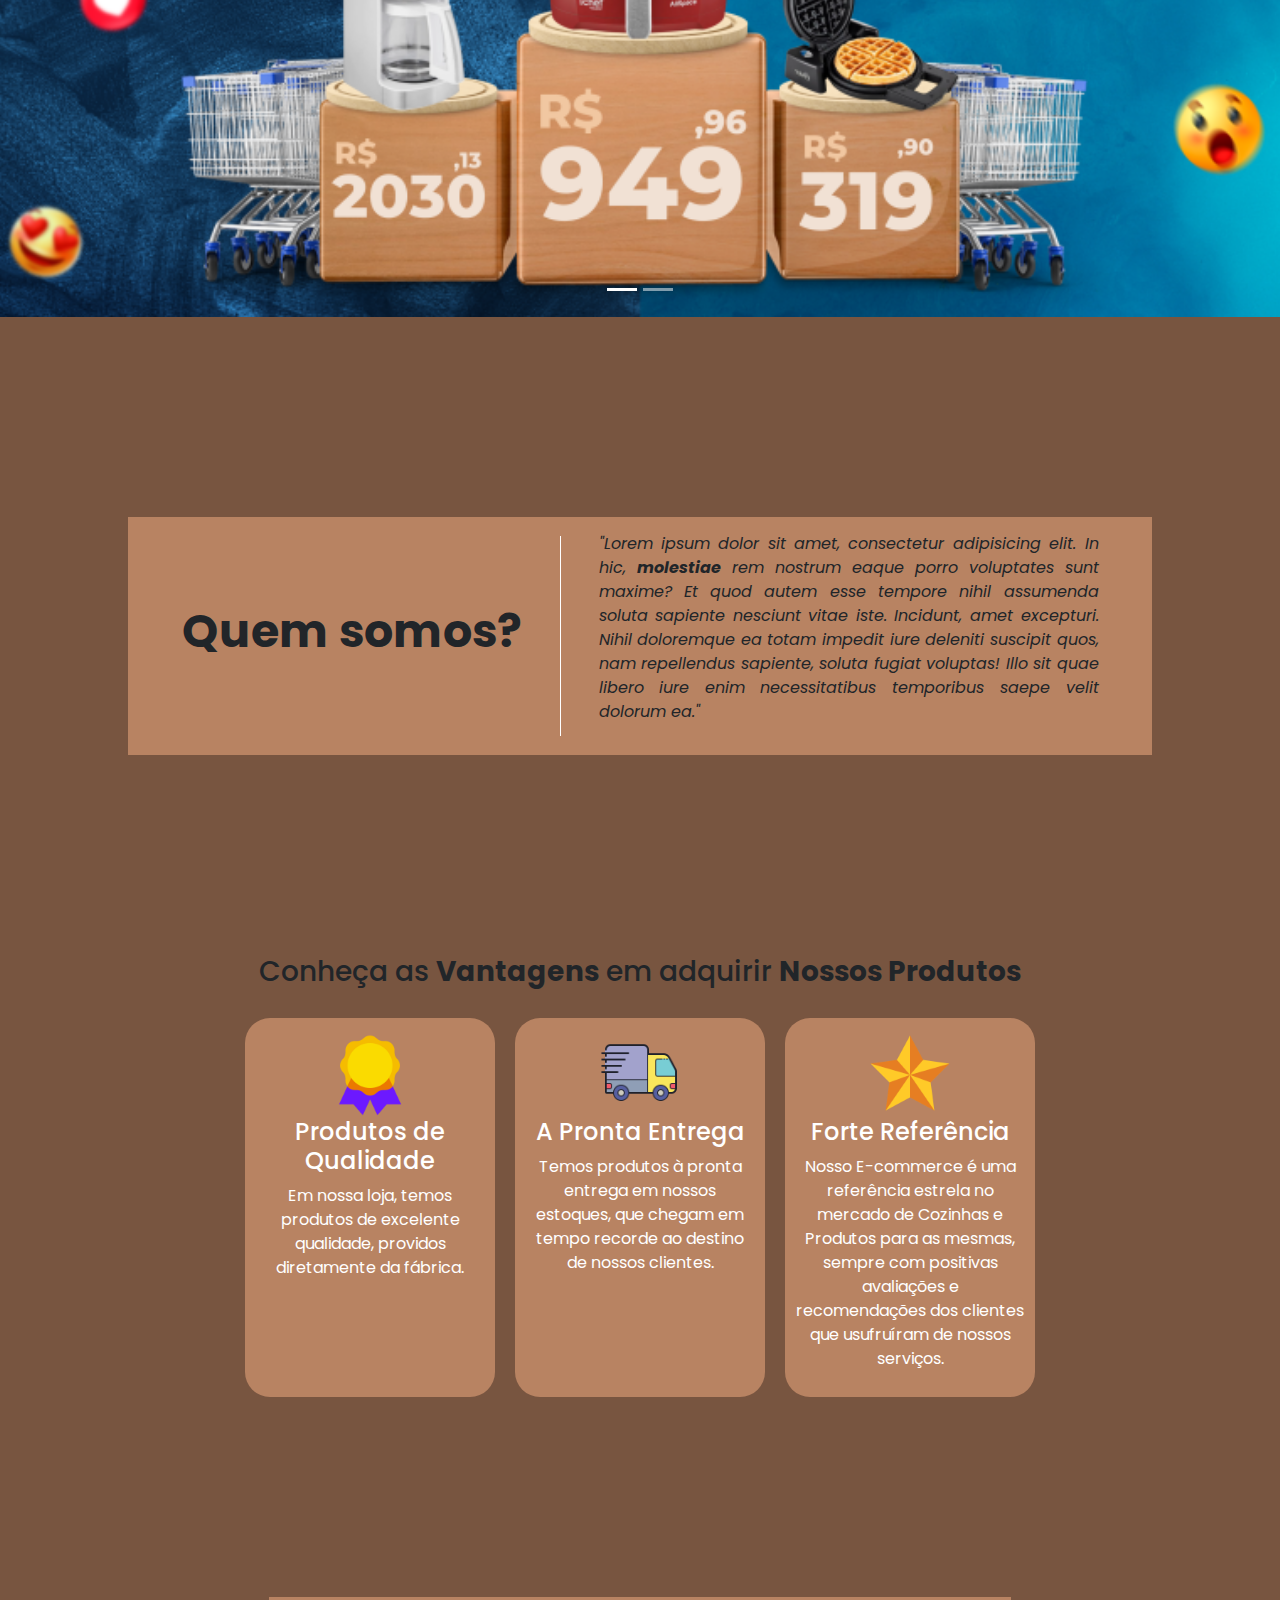
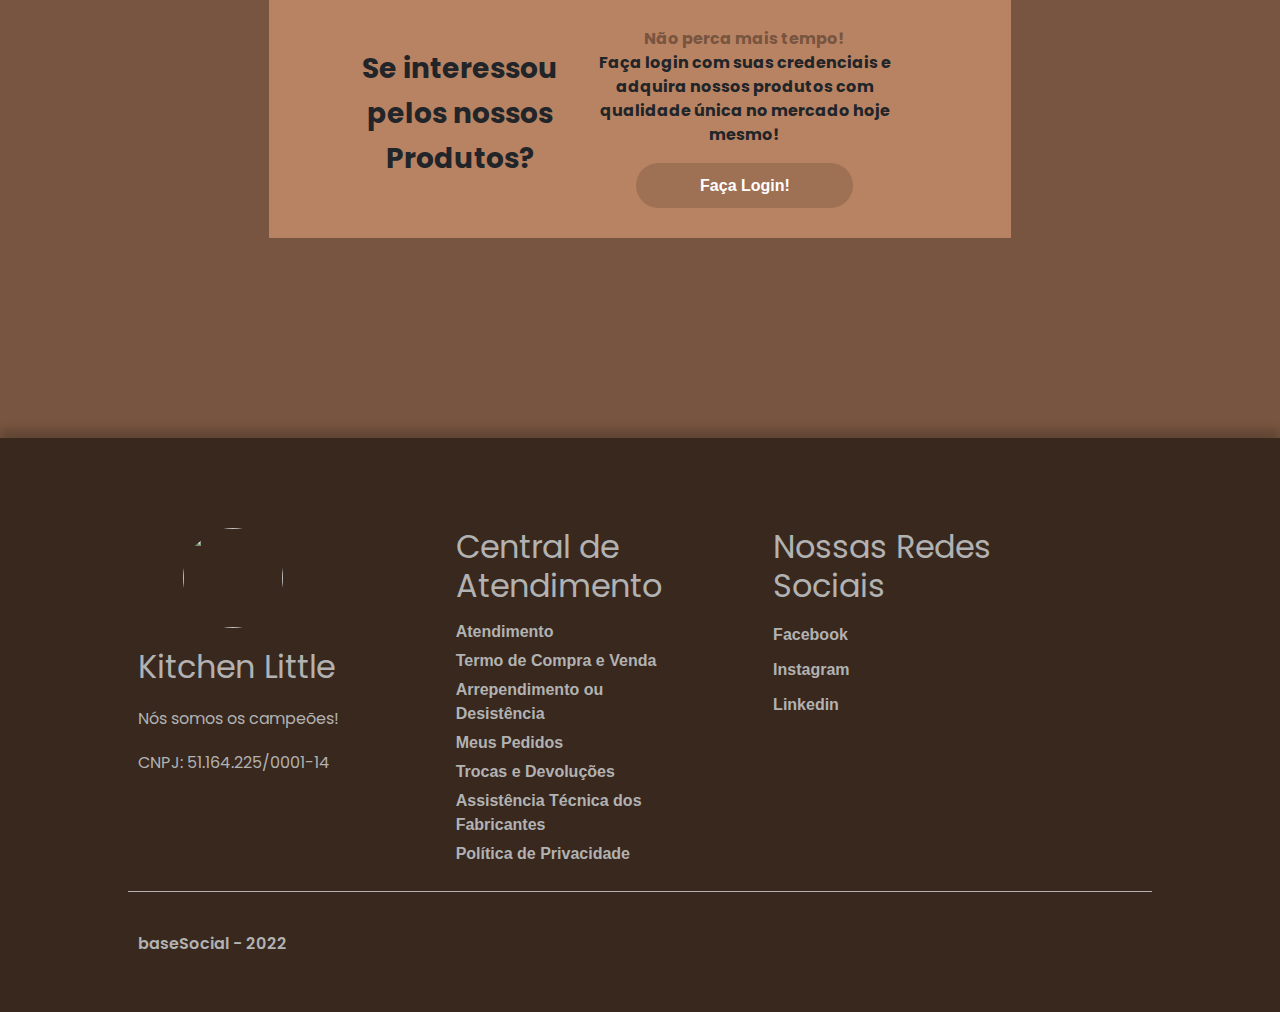
==== commit 92ac8b6b: "remoção do li "sobre" no header" ====
--- a/index.html
+++ b/index.html
@@ -18,7 +18,6 @@
       <nav class="nav-menu">
         <ul class="menu-items">
           <li class="item"><a href="">Home</a></li>
-          <li class="item"><a href="#">Sobre</a></li>
           <li class="item"><a href="./telaProdutos.html">Produtos</a></li>
           <li class="item"><a href="./login.html">Entrar</a></li>
         </ul>
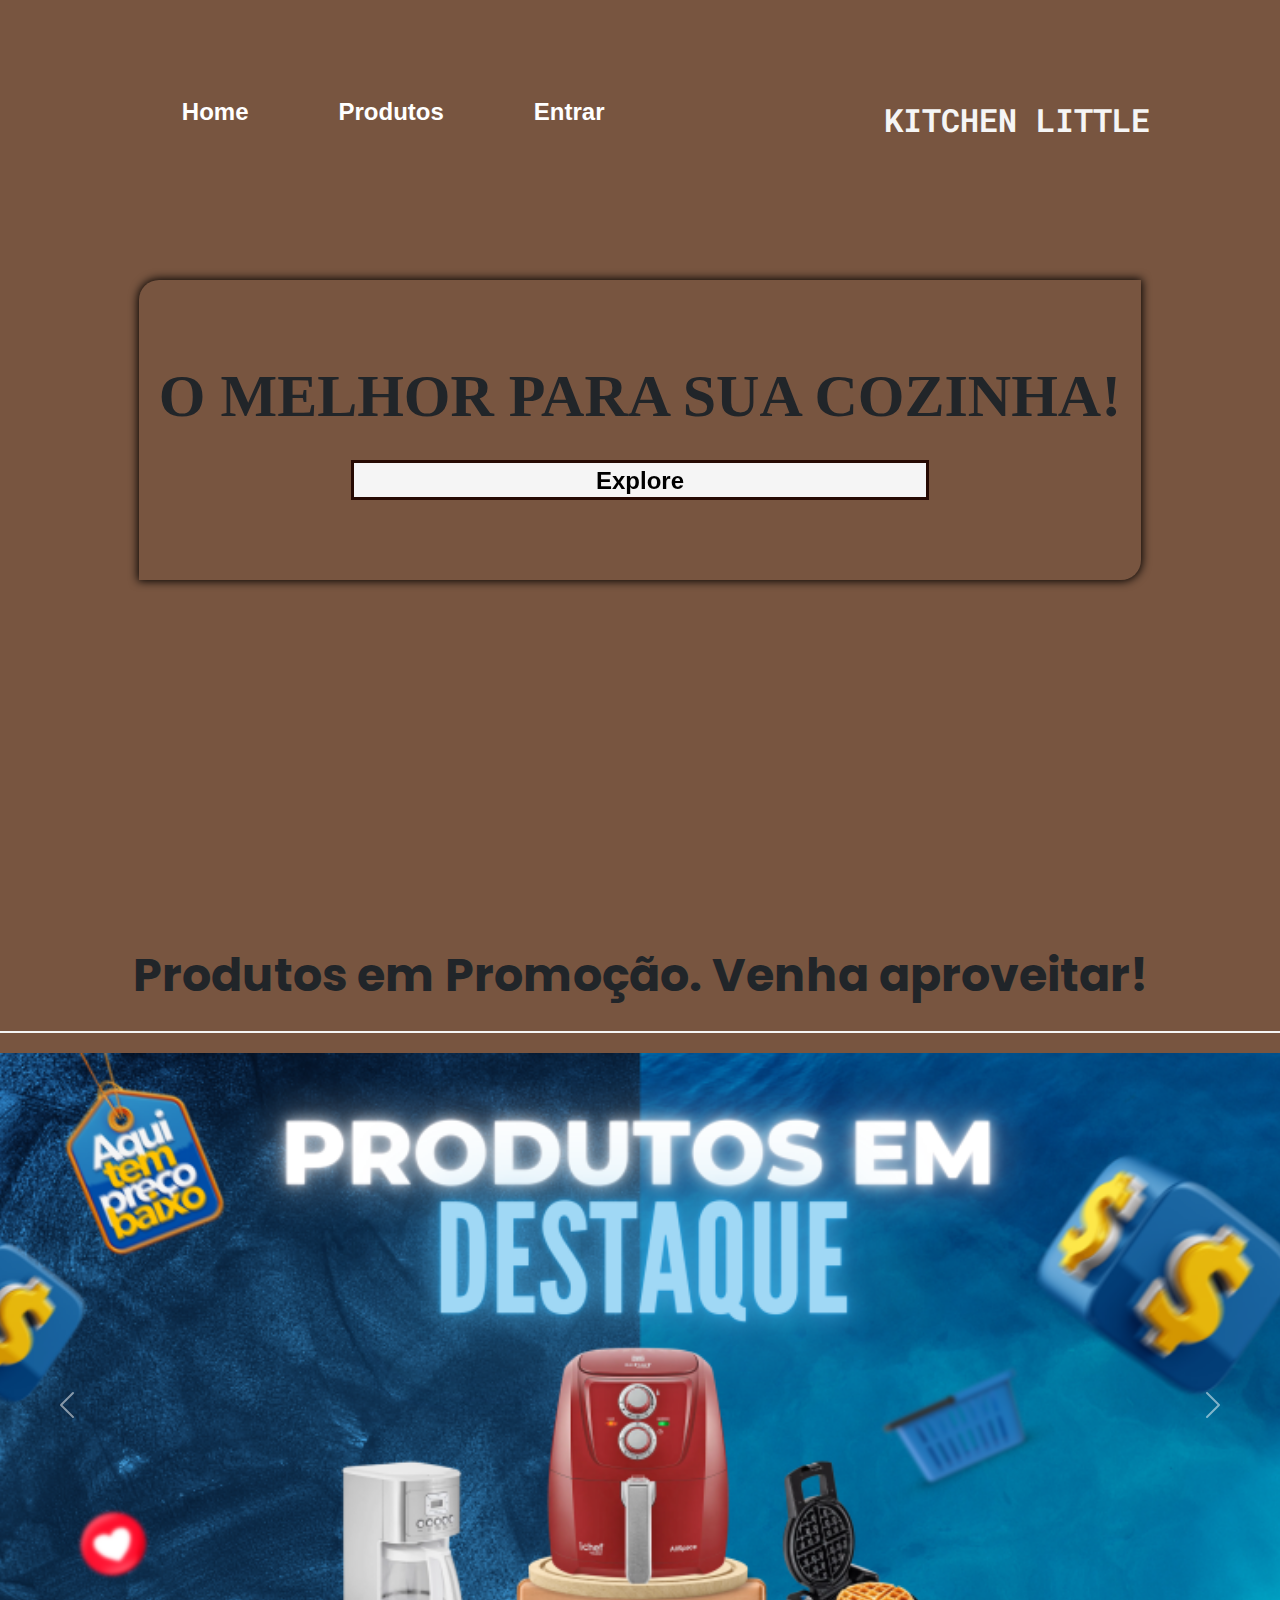
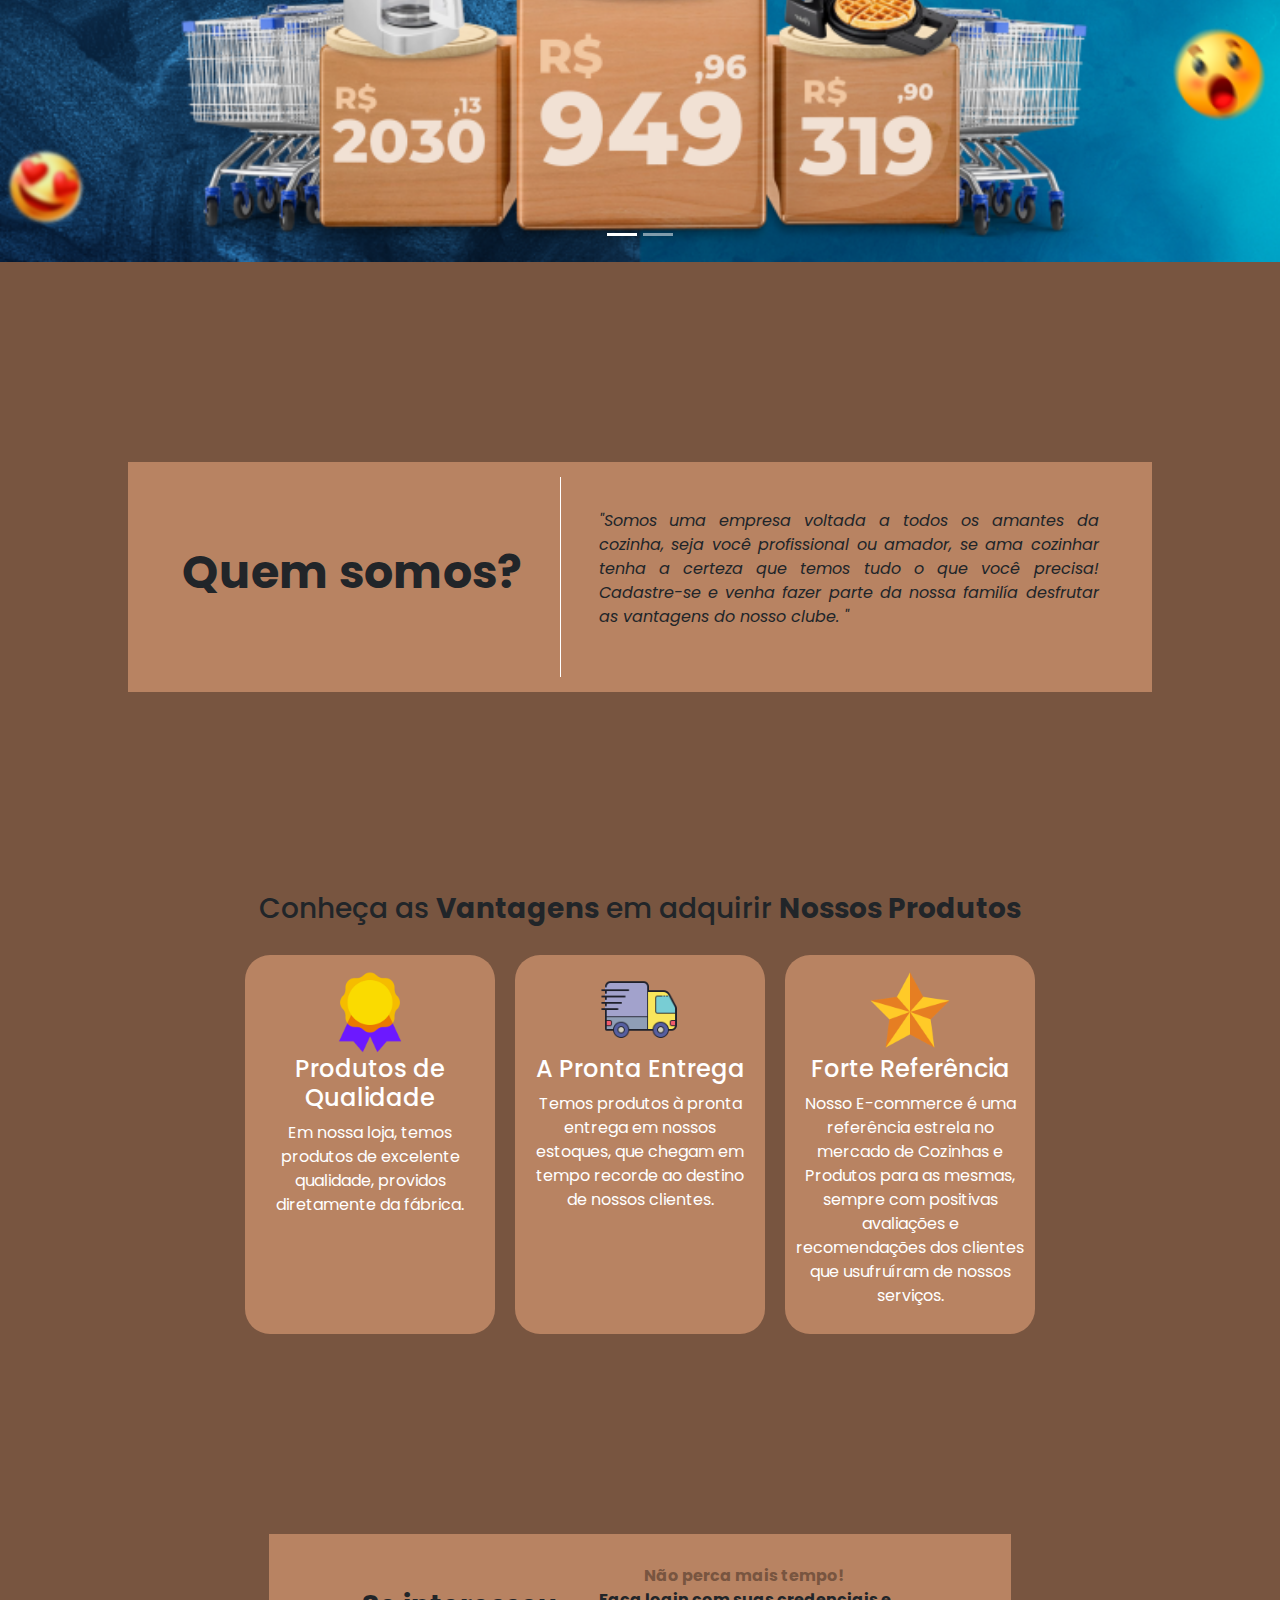
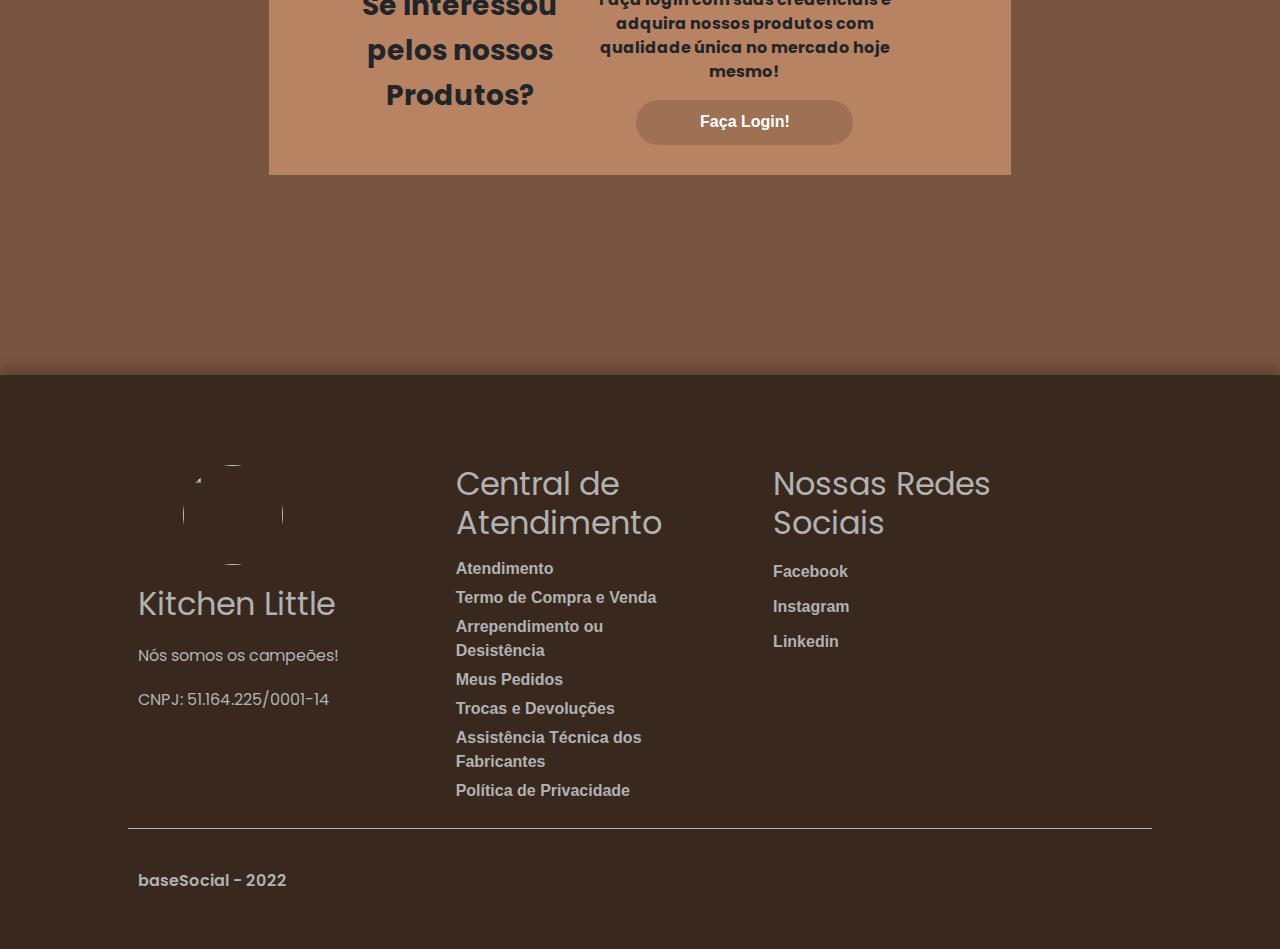
==== commit 652414b2: "QuemSomos" ====
--- a/index.html
+++ b/index.html
@@ -6,7 +6,7 @@
   <meta http-equiv="X-UA-Compatible" content="IE=edge">
   <meta name="viewport" content="width=device-width, initial-scale=1.0">
   <title>Projeto Secreto da Base</title>
-
+  <link rel="shortcut icon" href="assets/images/kitchen.png" type="image/x-icon">
   <link rel="stylesheet" href="assets/css/reset.css">
   <link rel="stylesheet" href="assets/css/bootstrap.min.css">
   <link rel="stylesheet" href="assets/css/styleIndex.css">
@@ -24,7 +24,7 @@
         <!--.menu-items-->
       </nav>
       <!--.nav-menu-->
-      <a href="#" class="logo">Cozinha</a>
+      <a href="#" class="logo">Kitchen Little</a>
     </header>
     <!--.header-home-->
 
@@ -41,8 +41,7 @@
 
   <section class="destaques" id="destaques">
     <div class="container d-flex justify-content-center">
-      <div id="carouselExampleCaptions" class="carousel slide mt-5 col-10 d-flex justify-content-center"
-        data-bs-ride="false">
+      <div id="carouselExampleCaptions" class="carousel slide mt-5" data-bs-ride="false">
         <h3 class="title">Produtos em Promoção. Venha aproveitar!</h3>
         <div class="row"></div>
         <div class="carousel-indicators">
@@ -86,12 +85,9 @@
       <!--.header-about-->
       <div class="row"></div>
       <main class="main-about">
-        <p>"Lorem ipsum dolor sit amet, consectetur adipisicing elit. In hic, <strong>molestiae</strong> rem nostrum
-          eaque porro voluptates sunt maxime? Et quod autem esse tempore nihil assumenda soluta sapiente nesciunt vitae
-          iste.
-          Incidunt, amet excepturi. Nihil doloremque ea totam impedit iure deleniti suscipit quos, nam repellendus
-          sapiente, soluta fugiat voluptas! Illo sit quae libero iure enim necessitatibus temporibus saepe velit dolorum
-          ea."</p>
+        <p>"Somos uma empresa voltada a todos os amantes da cozinha, seja você profissional ou amador, se ama cozinhar
+          tenha a certeza que temos tudo o que você precisa! Cadastre-se e venha fazer parte da nossa familía desfrutar
+          as vantagens do nosso clube. "</p>
       </main>
       <!--.main-about-->
     </div>
--- a/assets/css/styleIndex.css
+++ b/assets/css/styleIndex.css
@@ -21,6 +21,21 @@
     list-style: none;
 }
 
+::-webkit-scrollbar {
+    width: 10px;
+}
+
+::-webkit-scrollbar-button {
+    background-color: #785540;
+}
+
+::-webkit-scrollbar-track {
+    background-color: #38281E;
+}
+
+::-webkit-scrollbar-thumb {
+    background-color: #785540;
+}
 /*
 =======
 Home Styles
